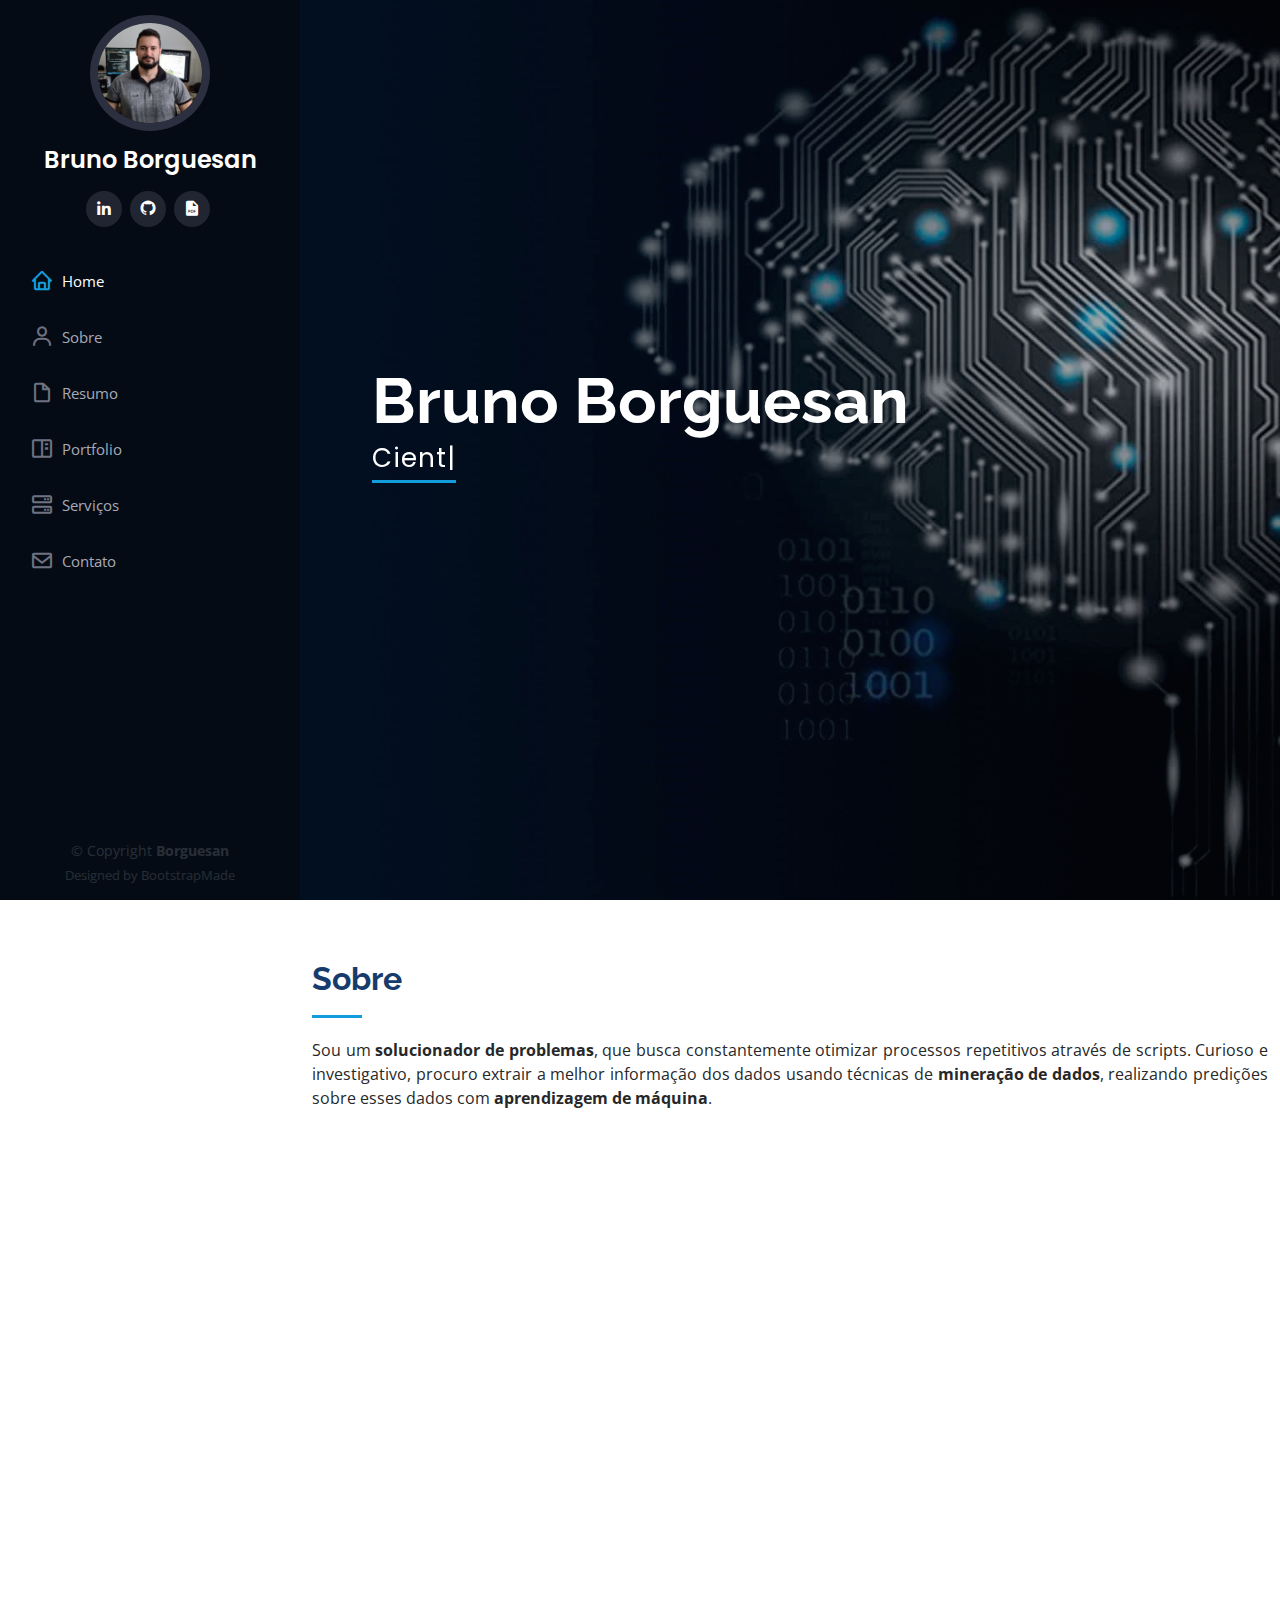
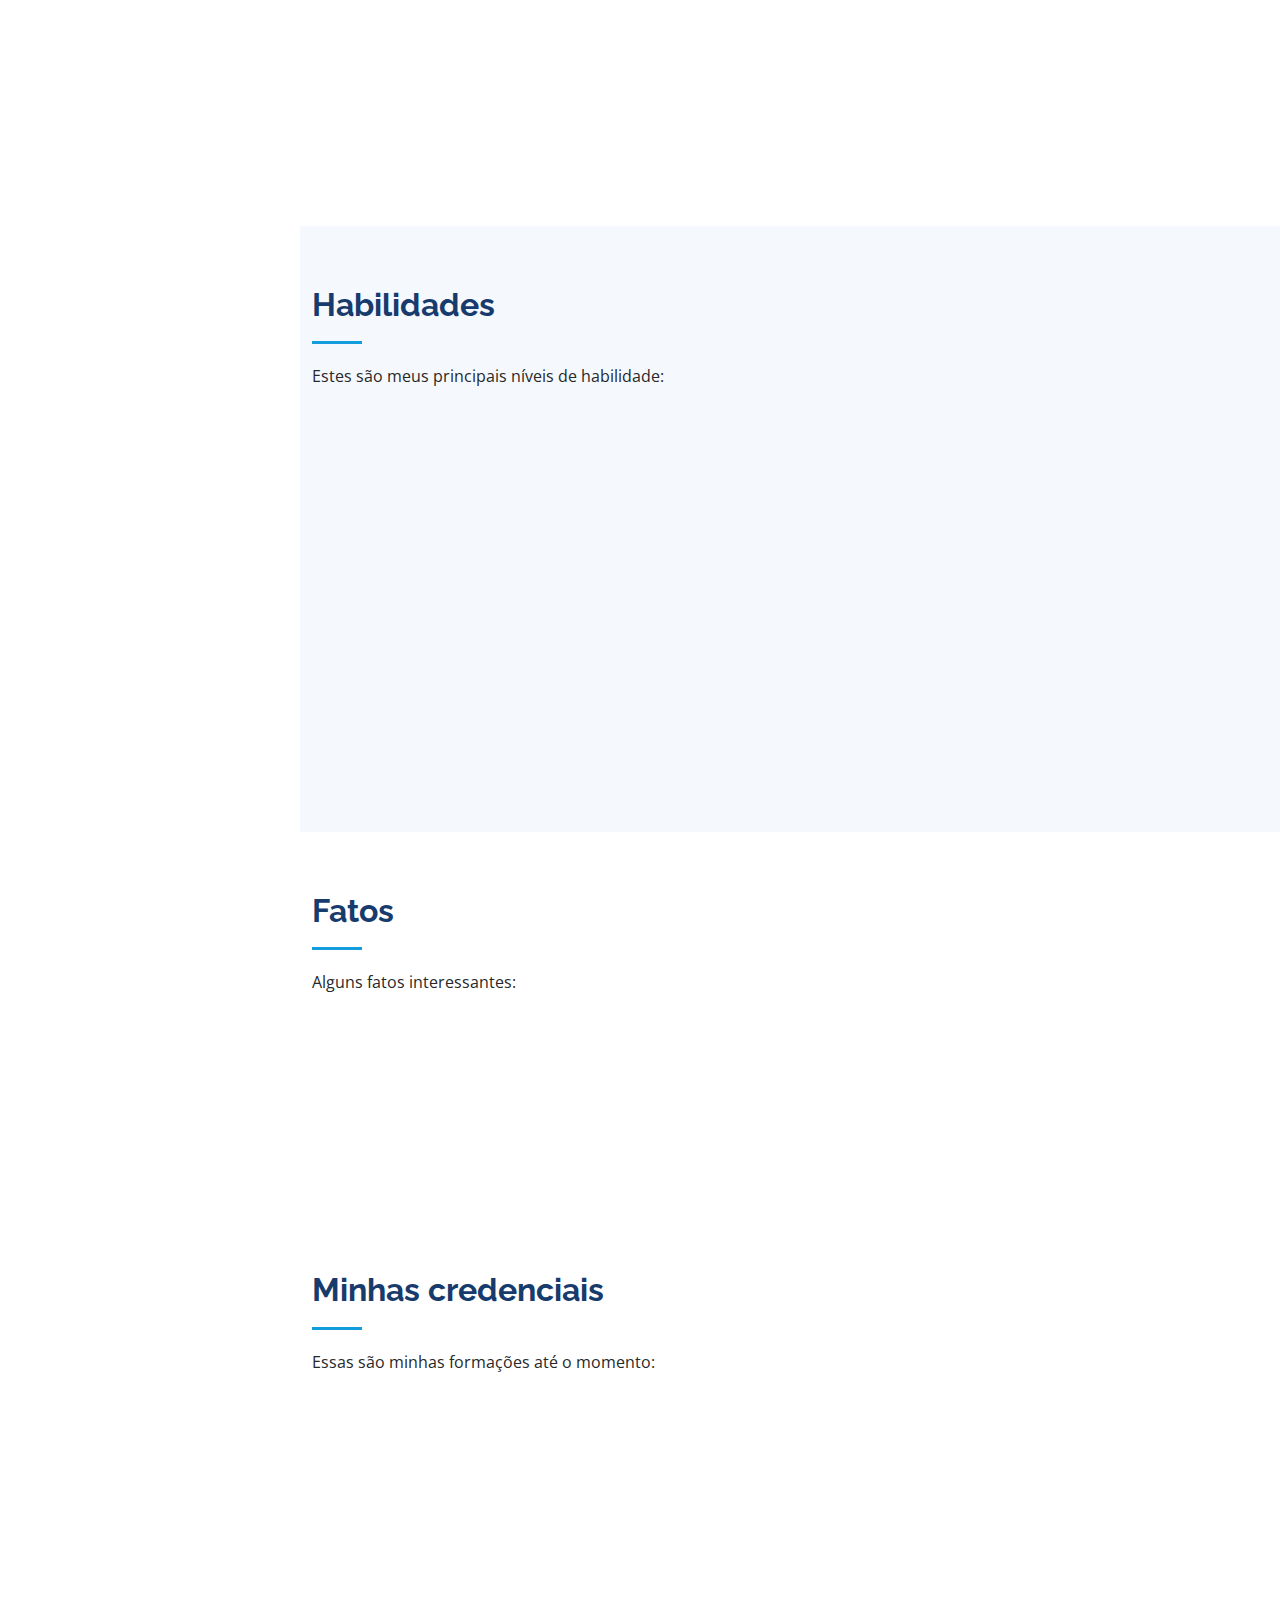
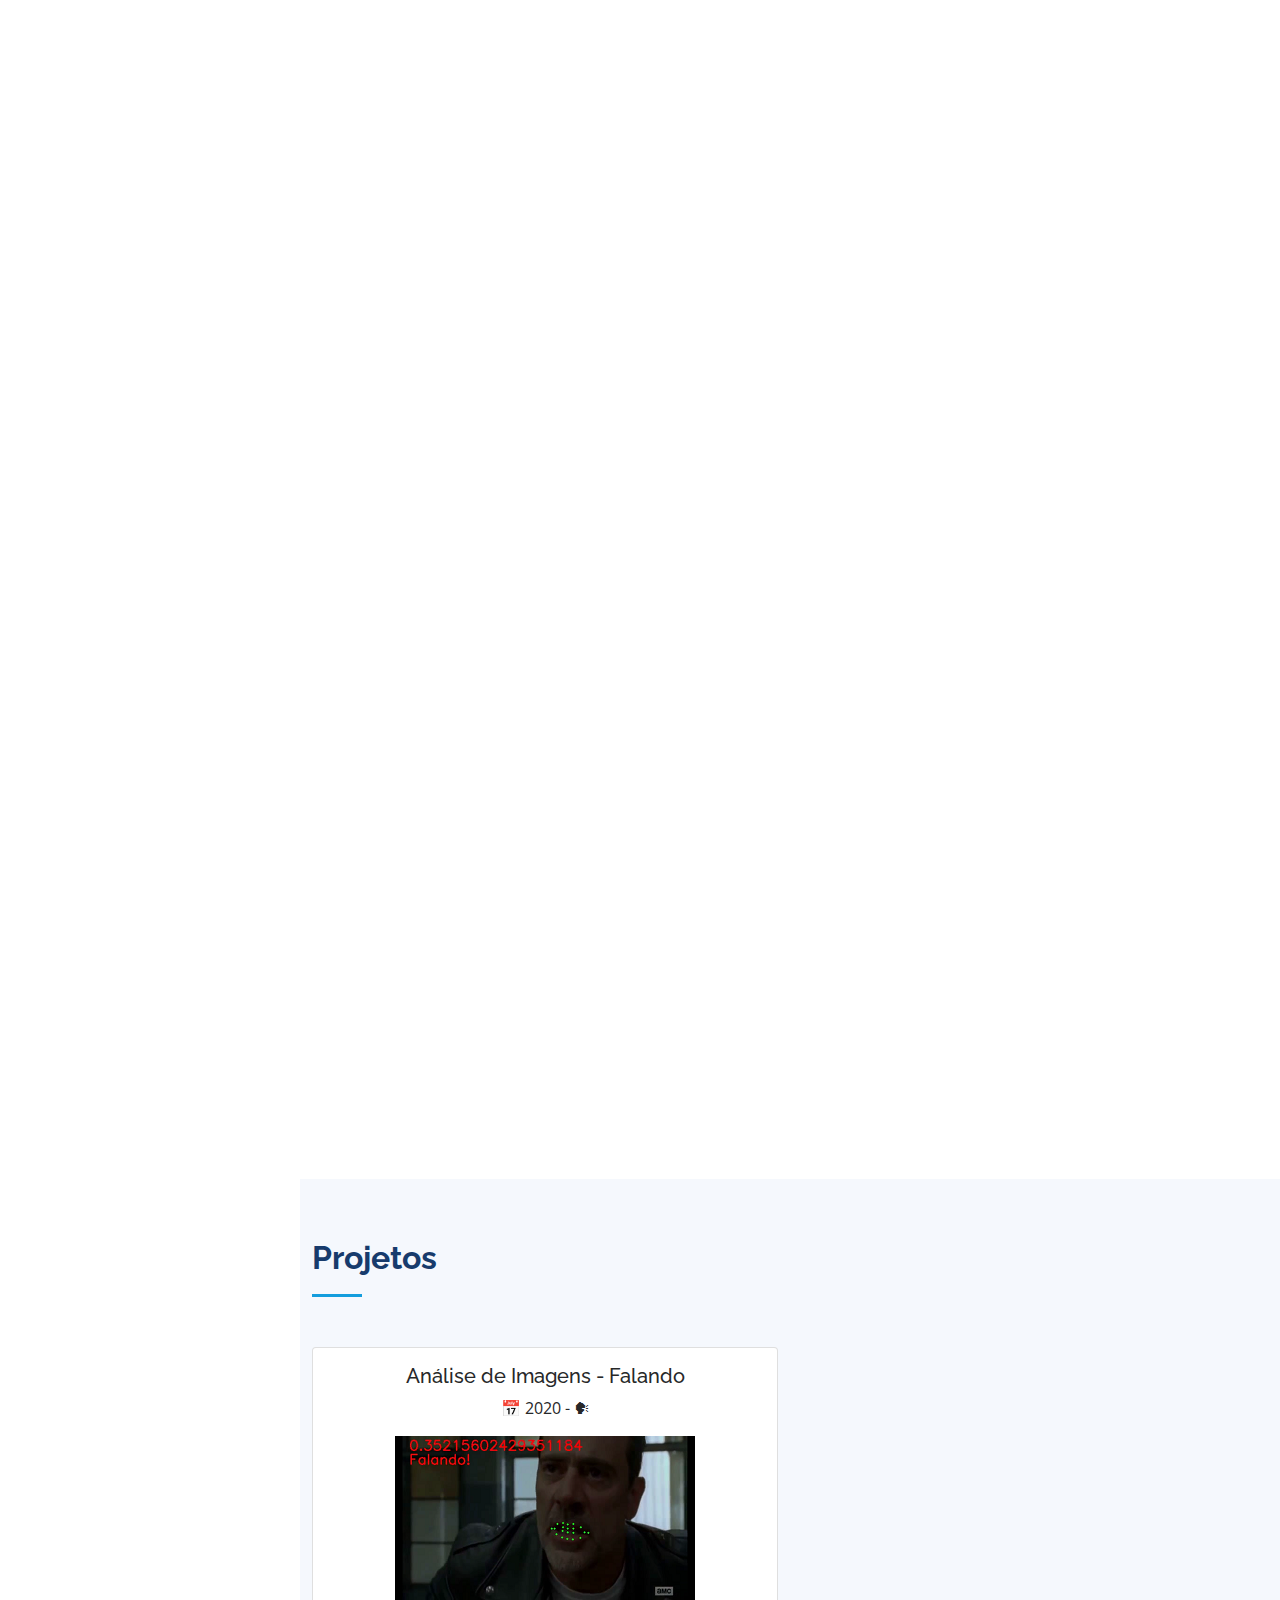
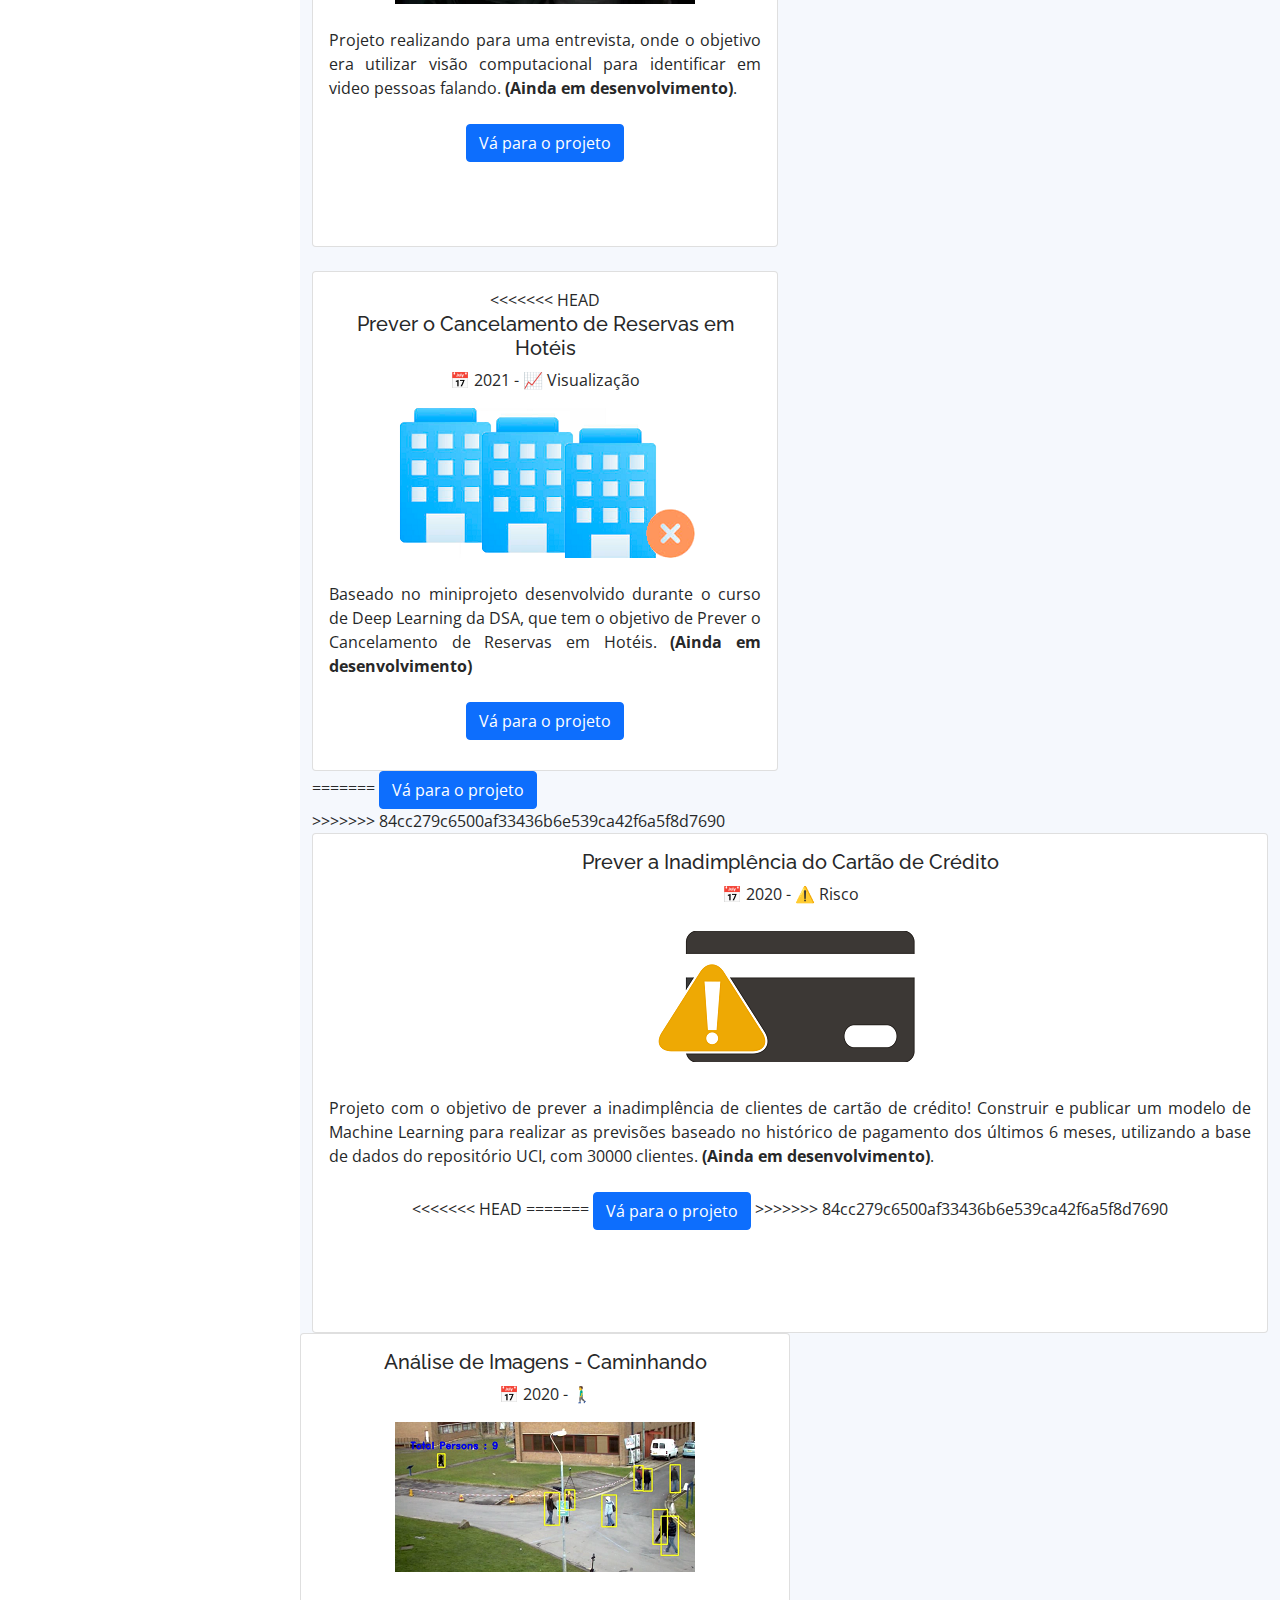
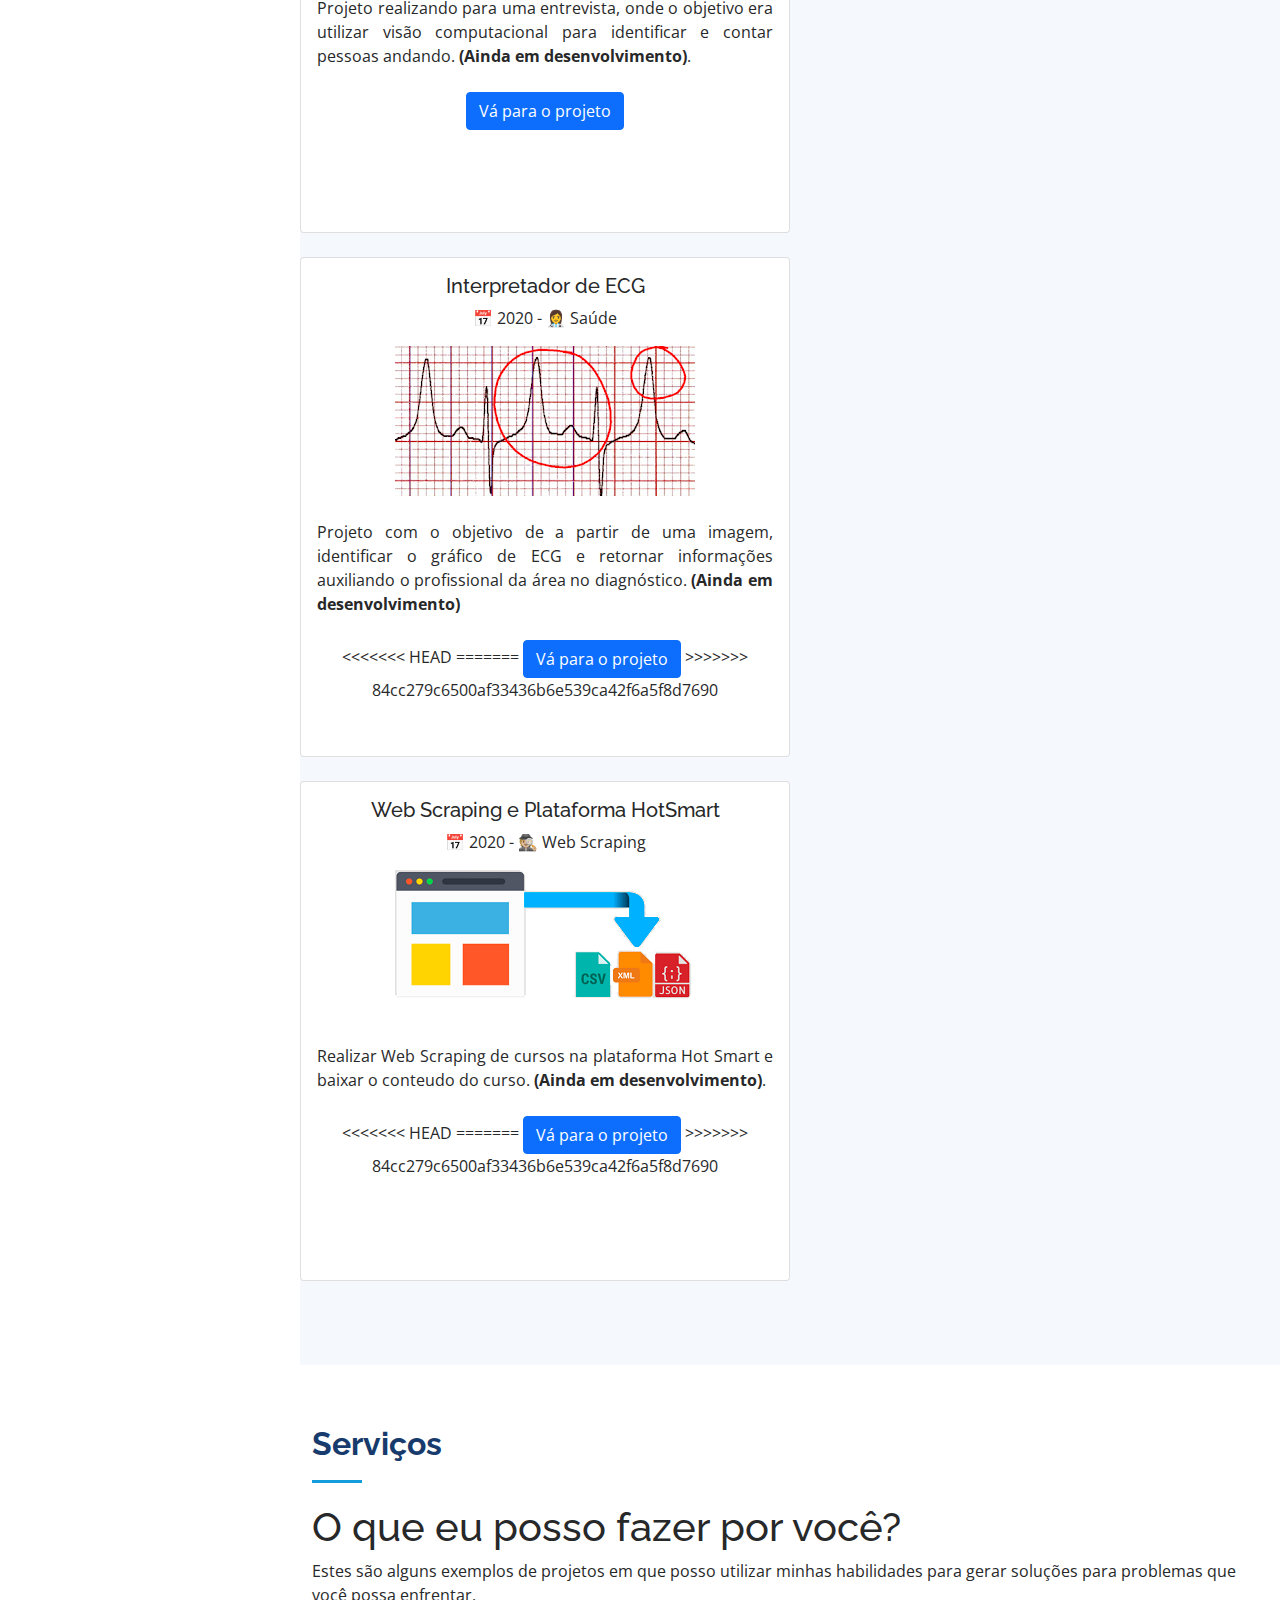
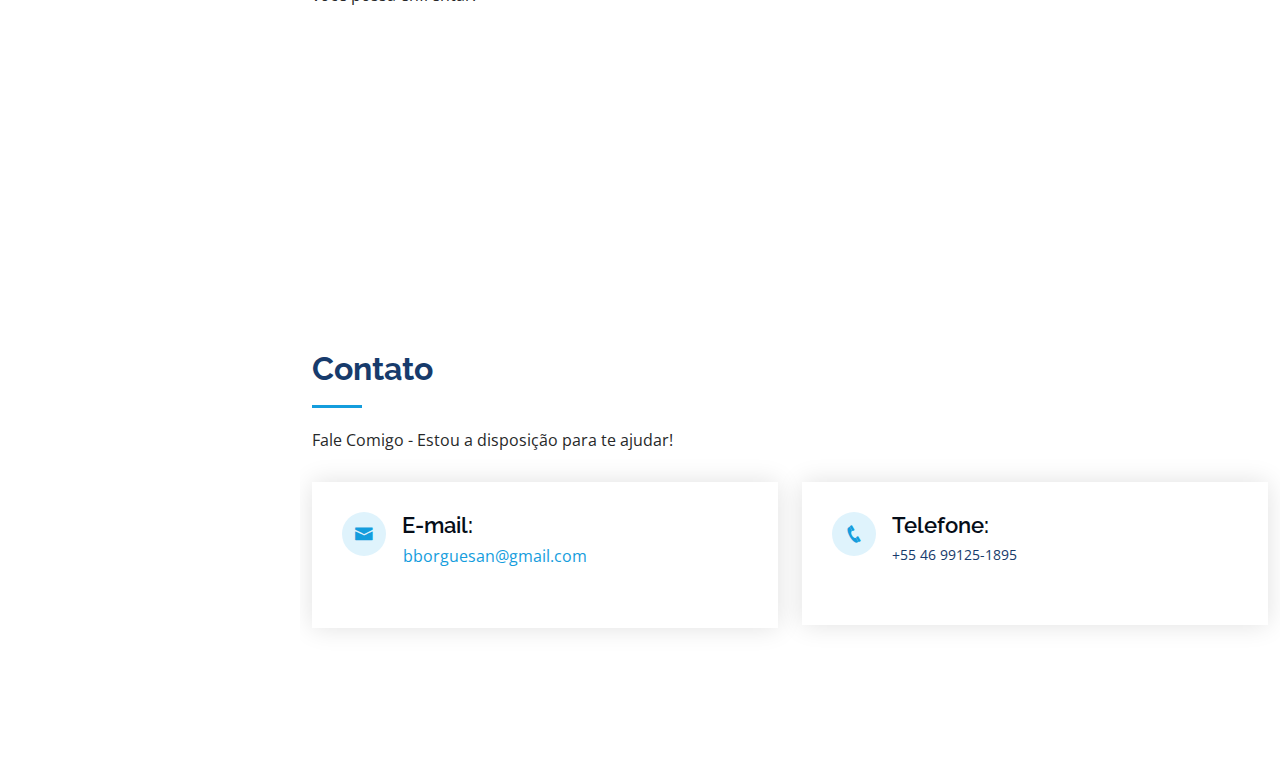
==== index.html @ 5017550c "changes on portfolio" ====
<!DOCTYPE html>
<html lang="en">

<head>
  <!-- Global site tag (gtag.js) - Google Analytics -->
  <script async src="https://www.googletagmanager.com/gtag/js?id=G-H4G0Q7HS84"></script>
  <script>
    window.dataLayer = window.dataLayer || [];
    function gtag(){dataLayer.push(arguments);}
    gtag('js', new Date());

    gtag('config', 'G-H4G0Q7HS84');
  </script>
  <meta charset="utf-8">
  <meta content="width=device-width, initial-scale=1.0" name="viewport">

  <title>Bruno Borguesan</title>
  <meta content="" name="description">
  <meta content="" name="keywords">

  <!-- Favicons -->
  <link href="assets/img/favicon.png" rel="icon">
  <link href="assets/img/apple-touch-icon.png" rel="apple-touch-icon">

  <!-- Google Fonts -->
  <link href="https://fonts.googleapis.com/css?family=Open+Sans:300,300i,400,400i,600,600i,700,700i|Raleway:300,300i,400,400i,500,500i,600,600i,700,700i|Poppins:300,300i,400,400i,500,500i,600,600i,700,700i" rel="stylesheet">

  <!-- Vendor CSS Files -->
  <link href="assets/vendor/bootstrap/css/bootstrap.min.css" rel="stylesheet">
  <link href="assets/vendor/icofont/icofont.min.css" rel="stylesheet">
  <link href="assets/vendor/boxicons/css/boxicons.min.css" rel="stylesheet">
  <link href="assets/vendor/venobox/venobox.css" rel="stylesheet">
  <link href="assets/vendor/owl.carousel/assets/owl.carousel.min.css" rel="stylesheet">
  <link href="assets/vendor/aos/aos.css" rel="stylesheet">

  <!-- Template Main CSS File -->
  <link href="assets/css/style.css" rel="stylesheet">

  <!-- =======================================================
  * Template Name: iPortfolio - v2.0.3
  * Template URL: https://bootstrapmade.com/iportfolio-bootstrap-portfolio-websites-template/
  * Author: BootstrapMade.com
  * License: https://bootstrapmade.com/license/
  ======================================================== -->
</head>

<body>

  <!-- ======= Mobile nav toggle button ======= -->
  <button type="button" class="mobile-nav-toggle d-xl-none"><i class="icofont-navigation-menu"></i></button>

  <!-- ======= Header ======= -->
  <header id="header">
    <div class="d-flex flex-column">

      <div class="profile">
        <img src="assets/img/profile-img2-se.jpg" alt="" class="img-fluid rounded-circle">
        <h1 class="text-light"><a href="index.html">Bruno Borguesan</a></h1>
        <div class="social-links mt-3 text-center">
          <!-- <a href="#" class="twitter"><i class="bx bxl-twitter"></i></a> -->
          <!-- <a href="#" class="facebook"><i class="bx bxl-facebook"></i></a> -->
          <!-- <a href="#" class="instagram"><i class="bx bxl-instagram"></i></a> -->
          <!-- <a href="#" class="google-plus"><i class="bx bxl-skype"></i></a> -->
          <a href="https://www.linkedin.com/in/bruno-borguesan/" class="linkedin"><i class="bx bxl-linkedin"></i></a>
          <a href="https://github.com/bborguesan" class="github"><i class="bx bxl-github"></i></a>
          <a href="files/cv.pdf" class="pdf"><i class="bx bxs-file-pdf"></i></a>
        </div>
      </div>

      <nav class="nav-menu">
        <ul>
          <li class="active"><a href="index.html"><i class="bx bx-home"></i> <span>Home</span></a></li>
          <li><a href="#about"><i class="bx bx-user"></i> <span>Sobre</span></a></li>
          <li><a href="#resume"><i class="bx bx-file-blank"></i> <span>Resumo</span></a></li>
          <li><a href="#portfolio"><i class="bx bx-book-content"></i> Portfolio</a></li>
          <li><a href="#services"><i class="bx bx-server"></i> Serviços</a></li>
          <li><a href="#contact"><i class="bx bx-envelope"></i> Contato</a></li>

        </ul>
      </nav><!-- .nav-menu -->
      <button type="button" class="mobile-nav-toggle d-xl-none"><i class="icofont-navigation-menu"></i></button>

    </div>
  </header><!-- End Header -->

  <!-- ======= Hero Section ======= -->
  <section id="hero" class="d-flex flex-column justify-content-center align-items-center">
    <div class="hero-container" data-aos="fade-in">
      <h1>Bruno Borguesan</h1>
      <p><span class="typed" data-typed-items="Cientista de Dados, Desenvolvedor, Freelancer"></span></p>
    </div>
  </section><!-- End Hero -->

  <main id="main">

    <!-- ======= About Section ======= -->
    <section id="about" class="about">
      <div class="container">

        <div class="section-title">
          <h2>Sobre</h2>
          <p class="justified">Sou um <strong>solucionador de problemas</strong>, que busca constantemente otimizar processos repetitivos através de scripts. Curioso e investigativo, procuro extrair a melhor informação dos dados usando técnicas de <strong>mineração de dados</strong>, realizando predições sobre esses dados com <strong>aprendizagem de máquina</strong>.</p>
        </div>

        <div class="row">
          <div class="col-lg-4" data-aos="fade-right">
            <img src="assets/img/profile-img2-se.jpg" class="img-fluid" alt="">
          </div>
          <div class="col-lg-8 pt-4 pt-lg-0 content" data-aos="fade-left">
            <h3>Cientista de Dados</h3>
            <!-- <p class="font-italic"> </p>-->
            <br>
            <div class="row">
              <div class="col-lg-6">
                <ul>
                  <li><i class="icofont-rounded-right"></i> <strong>Nascimento:</strong> 17 Maio 1990</li>
                  <li><i class="icofont-rounded-right"></i> <strong>Website:</strong> https://bborguesan.github.io/</li>
                  <li><i class="icofont-rounded-right"></i> <strong>Telefone:</strong> +55 46 99125-1985</li>
                  <li><i class="icofont-rounded-right"></i> <strong>Cidade:</strong> Francisco Beltrão, PR, Brasil</li>
                </ul>
              </div>
              <div class="col-lg-6">
                <ul>
                  <li><i class="icofont-rounded-right"></i> <strong>Idade:</strong> 30</li>
                  <li><i class="icofont-rounded-right"></i> <strong>Titulação acadêmica:</strong> Mestre</li>
                  <li><i class="icofont-rounded-right"></i> <strong>E-mail:</strong> bborguesan&#64;gmail.com</li>
                  <li><i class="icofont-rounded-right"></i> <strong>Freelance:</strong> Aceitando Serviços!</li>
                </ul>
              </div>
              <div class="col-sm"></div>
              <div class="col-sm">
                <ul>
                  <li><i class="icofont-rounded-right"></i> <strong>Aberto a oportunidades</strong></li></ul>     
              </div>
              <div class="col-sm">
                        
            </div>
            <p class="justified">
              Meu nome é Bruno Borguesan, possuo graduação em Ciência da Computação pela Universidade Estadual do Oeste do Paraná, onde meu trabalho de conclusão de curso foi relacionado ao aprimoramento e portabilidade de um sistema para modelagem de distribuição de espécies aplicando um Algoritmo Genético utilizando conhecimento das bases de distribuição de espécies desenvolvido em C++. Possuo Mestrado em Ciência da Computação pela Universidade Federal do Rio Grande do Sul, onde na minha dissertação foi desenvolvida uma nova abordagem que utiliza conhecimento extraído da base de dados experimentais para inicializar a população de um Algoritmo Genético utilizando abordagem de nichos para tratar o problema multimodal da predição da estrutura tridimensional de proteínas, trabalhando principalmente com a linguagem PYTHON. No ano de 2020, me dediquei para focar minha carreira 100% em Ciência de Dados e estou pronto para aplicar meu conhecimento em novos desafios.
            </p>
          </div>
        </div>

      </div>
    </section><!-- End About Section -->

    <!-- ======= Skills Section ======= -->
    <section id="skills" class="skills section-bg">
      <div class="container">

        <div class="section-title">
          <h2>Habilidades</h2>
          <p>Estes são meus principais níveis de habilidade:</p>
        </div>

        <div class="row skills-content">

          <div class="col-lg-6" data-aos="fade-up">

            <div class="progress">
              <span class="skill">Python<i class="val"></i></span>
              <div class="progress-bar-wrap">
                <div class="progress-bar" role="progressbar" aria-valuenow="95" aria-valuemin="0" aria-valuemax="100"></div>
              </div>
            </div>

            <div class="progress">
              <span class="skill">Mineração de Dados<i class="val"></i></span>
              <div class="progress-bar-wrap">
                <div class="progress-bar" role="progressbar" aria-valuenow="90" aria-valuemin="0" aria-valuemax="100"></div>
              </div>
            </div>

            <div class="progress">
              <span class="skill">Aprendizagem de Máquina<i class="val"></i></span>
              <div class="progress-bar-wrap">
                <div class="progress-bar" role="progressbar" aria-valuenow="75" aria-valuemin="0" aria-valuemax="100"></div>
              </div>
            </div>

            <div class="progress">
              <span class="skill">Visualização de Dados<i class="val"></i></span>
              <div class="progress-bar-wrap">
                <div class="progress-bar" role="progressbar" aria-valuenow="75" aria-valuemin="0" aria-valuemax="100"></div>
              </div>
            </div>      
          </div>

          <div class="col-lg-6" data-aos="fade-up" data-aos-delay="100">

            <div class="progress">
              <span class="skill">Deep Learning<i class="val"></i></span>
              <div class="progress-bar-wrap">
                <div class="progress-bar" role="progressbar" aria-valuenow="70" aria-valuemin="0" aria-valuemax="100"></div>
              </div>
            </div>

            <div class="progress">
              <span class="skill">Power BI <i class="val"></i></span>
              <div class="progress-bar-wrap">
                <div class="progress-bar" role="progressbar" aria-valuenow="70" aria-valuemin="0" aria-valuemax="100"></div>
              </div>
            </div>

            <div class="progress">
              <span class="skill">Computação em Nuvem<i class="val"></i></span>
              <div class="progress-bar-wrap">
                <div class="progress-bar" role="progressbar" aria-valuenow="60" aria-valuemin="0" aria-valuemax="100"></div>
              </div>
            </div>

            <div class="progress">
              <span class="skill">SQL<i class="val"></i></span>
              <div class="progress-bar-wrap">
                <div class="progress-bar" role="progressbar" aria-valuenow="50" aria-valuemin="0" aria-valuemax="100"></div>
              </div>
            </div>
          </div>

        </div>
        <div class="section-title" data-aos="fade-up">
          <p>Proficiência em Línguas:</p>
        </div>

        <div class="row skills-content">

          <div class="col-lg-6" data-aos="fade-up">

            <div class="progress">
              <span class="skill">Inglês<i class="val"></i></span>
              <div class="progress-bar-wrap">
                <div class="progress-bar" role="progressbar" aria-valuenow="90" aria-valuemin="0" aria-valuemax="100"></div>
              </div>
            </div>
          </div>
          <div class="col-lg-6" data-aos="fade-up">

            <div class="progress">
              <span class="skill">Espanhol<i class="val"></i></span>
              <div class="progress-bar-wrap">
                <div class="progress-bar" role="progressbar" aria-valuenow="50" aria-valuemin="0" aria-valuemax="100"></div>
              </div>
            </div>
          </div>
        </div>
      </div>
    </section><!-- End Skills Section -->

    <!-- ======= Facts Section ======= -->
    <section id="facts" class="facts">
      <div class="container">

        <div class="section-title">
          <h2>Fatos</h2>
          <p>Alguns fatos interessantes:</p>
        </div>

        <div class="row no-gutters">
          <div class="col-lg-3 col-md-6 d-md-flex align-items-md-stretch" data-aos="fade-up" >
            <div class="count-box">
              <i class="icofont-users-alt-5"></i>
              <span data-toggle="counter-up">7</span>
              <p><strong>Projetos Multidisciplinares</strong></p>
            </div>
          </div>

          <div class="col-lg-3 col-md-6 d-md-flex align-items-md-stretch" data-aos="fade-up" data-aos-delay="30" >
            <div class="count-box">
              <i class="icofont-document-folder"></i>
              <span data-toggle="counter-up">14</span>
              <p><strong>Artigos Desenvolvidos</strong></p>
            </div>
          </div>

          <div class="col-lg-3 col-md-6 d-md-flex align-items-md-stretch" data-aos="fade-up" data-aos-delay="50">
            <div class="count-box">
              <i class="icofont-simple-smile"></i>
              <span data-toggle="counter-up">10000</span>
              <p><strong>Fios Brancos</strong></p>
            </div>
          </div>

        </div>

      </div>
    </section><!-- End Facts Section -->

    <!-- ======= Resume Section ======= -->
    <section id="resume" class="resume">
      <div class="container">

        <div class="section-title">
          <h2>Minhas credenciais</h2>
          <p>Essas são minhas formações até o momento:</p>
        </div>

        <div class="row">
          <div class="col-sm" data-aos="fade-up">
            <h3 class="resume-title">Formação</h3> 
            <div class="resume-item">
              <h4>Doutorado em Ciência da Computação</h4>
              <h5>2017 - 2018</h5>
              <p><em>Programa de Pós-Graduação em Computação - UFRGS</em></p>
              <p>Doutorado interrompido.</p>
            </div>
            <div class="resume-item">
              <h4>Mestre em Ciência da Computação</h4>
              <h5>2014 - 2016</h5>
              <p><em>Programa de Pós-Graduação em Computação - UFRGS</em></p>
              <p class="justified">No período do Mestrado, escolhi as disciplinas Descoberta de Conhecimento em Base de Dados e Aprendizado de Máquina como as disciplinas base e a disciplina de Bioinformática como problemas alvo. Essas disciplinas me deram uma base muito boa para conseguir trabalhar com as grandes bases de dados para tratar e extrair conhecimento dessas bases a fim de aplicar esse conhecimento como entrada para algoritmos de predição. Na minha dissertação foi desenvolvido uma nova abordagem que utiliza conhecimento extraído da base de dados experimentais para inicializar a população de um Algoritmo Genético utilizando abordagem de nichos para tratar o problema multimodal da predição da estrutura tridimensional de proteínas. Durante o mestrado, ferramentas foram desenvolvidas para auxiliar a comunidade científica na área de Bioinformática. Também durante o mestrado vários trabalhos foram publicados tanto em congressos como em periódicos de relevância na área de Ciência da Computação e Bioinformática. Na parte do desenvolvimento foi utilizada a linguagem Python devido a simplicidade de sua sintaxe, o que permitia a fácil implementação de diferentes métodos bem como a integração com diferentes gerenciadores de bancos de dados e plataformas de computação em nuvem. Ao final do curso, fui aprovado nos programas de Doutorado da Universidade Federal do Rio Grande do Sul e da Universidade Estadual de Campinas.</p>
            </div>
            <div class="resume-item">
              <h4>Bacharel em Ciência da Computaçãon</h4>
              <h5>2008 - 2013</h5>
              <p><em>Universidade Estadual do Oeste do Paraná - UNIOESTE</em></p>
              <p class="justified">Meu trabalho de conclusão de curso foi relacionado ao aprimoramento e portabilidade de um sistema para modelagem de distribuição de espécies onde foi aplicado um Algoritmo Genético utilizando conhecimento das bases de distribuição de espécies desenvolvido em C++. Realizei o estágio obrigatorio em desenvolvimento JAVA ao final do curso.</p>
            </div>
          </div>
          <div class="col-sm" data-aos="fade-up" data-aos-delay="100">
            <h3 class="resume-title">Hiato</h3>
            <div class="resume-item">
              <h4>Representante Comercial</h4>
              <h5>2018 - 2020</h5>
              <p class="justified">Após interromper o doutorado, voltei à minha cidade natal para trabalhar como representante comercial de produtos não relacionados com computação. Foi um desafio que resolvi escolher para ter uma experiência fora da minha área de formação. Durante esse período, consegui evoluir bastante a parte de interação com o cliente, que é uma questão que quem é de computação normalmente sente bastante falta. Entretanto, mesmo tentando ficar fora da área, constantemente me via gerando relatórios sobre as vendas analisando o banco de dados das empresas e desenvolvendo aplicações que auxiliassem de alguma forma os representantes.</p>
            </div>
            <h3 class="resume-title">Cursos</h3>
            <div class="resume-item">
              <h4>Microsoft Power BI para Data Science</h4>
              <h5>2020</h5>
              <p><em>Data Science Academy - DSA</em></p>
              <p class="justified">Durante o período de 2020 fiz o curso de Microsoft Power BI para Data Science realizado pela Data Science Academy (DSA), usando na prática técnicas de Data Science para gerar modelos preditivos e extrair insights para a tomada de decisões, integrando o Power BI com o R e Python.</p>
            </div>
            <div class="resume-item">
              <h4>Bootcamp Arquiteto Cloud Computing</h4>
              <h5>2020</h5>
              <p><em>Instituto de Gestão e Tecnologia da Informação - IGTI</em></p>
              <p class="justified">Durante o período de 2020 participei do Bootcamp de Arquiteto Cloud Computing, realizado pelo Instituto de Gestão e Tecnologia da Informação (IGTI), onde basicamente tive uma atualização das plataformas da AWS e AZURE, apresentando os modelos de serviços e os recursos para projetar e implementar soluções de infraestrutura de redes, armazenamento, servidores, dados, backup, monitoração e aplicações em nuvem.</p>
            </div>
            <div class="resume-item">
              <h4>Deep Learning</h4>
              <h5>2020 - presente</h5>
              <p><em>Data Science Academy - DSA</em></p>
              <p class="justified">Curso em andamento, focado nas principais abordagen de Deep Learning aplicados na prática.</p>
            </div>
          </div>
        </div>

      </div>
    </section><!-- End Resume Section -->

    <section id="portfolio" class="portfolio section-bg">
      <div class="container">

        <div class="section-title">
          <h2>Projetos</h2>
        </div>

        <div id="linha-horizontal"></div>
        <div class="row">
          <div class="col-sm-6">
            <div class="card text-center" style="height: 500px;">
              <div class="card-body">
                <h5 class="card-title">Análise de Imagens - Falando</h5>
                <p class="data-public">📅 2020 - 🗣</p>
                <img src="assets/img/portfolio/BocaAberta.png" alt="Risco de Credito" class="img-project mb-2">
                <p class="card-text mb-4 mt-3" style="text-align: justify;">Projeto realizando para uma entrevista, onde o objetivo era utilizar visão computacional para identificar em video pessoas falando. <strong>(Ainda em desenvolvimento)</strong>.</p>
                <a href="Talking.html" class="btn btn-primary" target="_blank">Vá para o projeto</a>
              </div>
            </div>
            <br>
            <div class="card text-center" style="height: 500px;">
              <div class="card-body">
<<<<<<< HEAD
                <h5 class="card-title">Prever o Cancelamento de Reservas em Hotéis</h5>
                <p class="data-public">📅 2021 - 📈 Visualização</p>
                <img src="assets/img/portfolio/Hotel.png" alt="WordCloud" class="img-project mb-2">
                <p class="card-text mb-4 mt-3" style="text-align: justify;">Baseado no miniprojeto desenvolvido durante o curso de Deep Learning da DSA, que tem o objetivo de Prever o Cancelamento de Reservas em Hotéis. <strong>(Ainda em desenvolvimento)</strong></p>
                <a href="HotelCancelation.html" class="btn btn-primary" target="_blank">Vá para o projeto</a>
              </div>
            </div>
            <!-- <div class="card text-center" style="height: 500px;">
              <div class="card-body">
=======
>>>>>>> 84cc279c6500af33436b6e539ca42f6a5f8d7690
                <h5 class="card-title">Análise da Série FRIENDS</h5>
                <p class="data-public">📅 2020 - 📈 Visualização</p>
                <img src="assets/img/portfolio/Friends.png" alt="WordCloud" class="img-project mb-2">
                <p class="card-text mb-4 mt-3" style="text-align: justify;">Projeto com o objetivo de aplicar a raspagem de dados sobre o script com as falas da série de TV F.R.I.E.N.D.S. e gerar dashboard interativo com analise sobre a série. <strong>(Ainda em desenvolvimento)</strong></p>
<<<<<<< HEAD
                <!-- <a href="#" class="btn btn-primary" target="_blank">Vá para o projeto</a> 
              </div>
            </div> -->
=======
                <a href="#" class="btn btn-primary" target="_blank">Vá para o projeto</a>
              </div>
            </div>
>>>>>>> 84cc279c6500af33436b6e539ca42f6a5f8d7690
            <br>
            <div class="card text-center" style="height: 500px;">
              <div class="card-body">
                <h5 class="card-title">Prever a Inadimplência do Cartão de Crédito</h5>
                <p class="data-public">📅 2020 - ⚠️ Risco</p>
                <img src="assets/img/portfolio/cc_risk.png" alt="Risco de Credito" class="img-project mb-2">
                <p class="card-text mb-4 mt-3" style="text-align: justify;">Projeto com o objetivo de prever a inadimplência de clientes de cartão de crédito! Construir e publicar um modelo de Machine Learning para realizar as previsões baseado no histórico de pagamento dos últimos 6 meses, utilizando a base de dados do repositório UCI, com 30000 clientes. <strong>(Ainda em desenvolvimento)</strong>.</p>
<<<<<<< HEAD
                <!-- <a href="#" class="btn btn-primary" target="_blank">Vá para o projeto</a> -->
=======
                <a href="#" class="btn btn-primary" target="_blank">Vá para o projeto</a>
>>>>>>> 84cc279c6500af33436b6e539ca42f6a5f8d7690
              </div>
            </div>
          </div>
          <div class="col-sm-6">
            <div class="card text-center" style="height: 500px;">
              <div class="card-body">
                <h5 class="card-title">Análise de Imagens - Caminhando</h5>
                <p class="data-public">📅 2020 - 🚶‍♂️</p>
                <img src="assets/img/portfolio/PessoasAndando.png" alt="Risco de Credito" class="img-project mb-2">
                <p class="card-text mb-4 mt-3" style="text-align: justify;">Projeto realizando para uma entrevista, onde o objetivo era utilizar visão computacional para identificar e contar pessoas andando. <strong>(Ainda em desenvolvimento)</strong>.</p>
                <a href="Walking.html" class="btn btn-primary" target="_blank">Vá para o projeto</a>
              </div>
            </div>
            <br>
            <div class="card text-center" style="height: 500px;">
              <div class="card-body">
                <h5 class="card-title">Interpretador de ECG</h5>
                <p class="data-public">📅 2020 - 👩‍⚕ Saúde</p>
                <img src="assets/img/portfolio/ecg.png" alt="ECG" class="img-project mb-2">
                <p class="card-text mb-4 mt-3" style="text-align: justify;">Projeto com o objetivo de a partir de uma imagem, identificar o gráfico de ECG e retornar informações auxiliando o profissional da área no diagnóstico. <strong>(Ainda em desenvolvimento)</strong></p>
<<<<<<< HEAD
                <!-- <a href="#" class="btn btn-primary" target="_blank">Vá para o projeto</a> -->
=======
                <a href="#" class="btn btn-primary" target="_blank">Vá para o projeto</a>
>>>>>>> 84cc279c6500af33436b6e539ca42f6a5f8d7690
              </div>
            </div>
            <br>
            <div class="card text-center" style="height: 500px;">
              <div class="card-body">
                <h5 class="card-title">Web Scraping e Plataforma HotSmart</h5>
                <p class="data-public">📅 2020 - 🕵🏼‍ Web Scraping</p>
                <img src="assets/img/portfolio/webScraping.png" alt="Risco de Credito" class="img-project mb-2">
                <p class="card-text mb-4 mt-3" style="text-align: justify;">Realizar Web Scraping de cursos na plataforma Hot Smart e baixar o conteudo do curso. <strong>(Ainda em desenvolvimento)</strong>.</p>
<<<<<<< HEAD
                <!-- <a href="#" class="btn btn-primary" target="_blank">Vá para o projeto</a> -->
=======
                <a href="#" class="btn btn-primary" target="_blank">Vá para o projeto</a>
>>>>>>> 84cc279c6500af33436b6e539ca42f6a5f8d7690
              </div>
            </div>
          </div>
        </div>
      <br>
  </div></div></section>

    <!-- ======= Services Section ======= -->
    <section id="services" class="services">
      <div class="container">

        <div class="section-title">
          <h2>Serviços</h2>
          <h1>O que eu posso fazer por você?</h1>
          <p>Estes são alguns exemplos de projetos em que posso utilizar minhas habilidades para gerar soluções para problemas que você possa enfrentar. </p>
        </div>

        <div class="row">
          <div class="col-lg-4 col-md-6 icon-box" data-aos="fade-up">
            <div class="icon"><i class="icofont-computer"></i></div>
            <h4 class="title"><a href="">Análise Preditiva</a></h4>
            <p class="justified">Criar modelos preditivos que analisem fatos históricos e atuais para fazer previsões sobre eventos futuros ou desconhecidos de seu interesse.</p>
          </div>
          <div class="col-lg-4 col-md-6 icon-box" data-aos="fade-up" data-aos-delay="100">
            <div class="icon"><i class="icofont-chart-bar-graph"></i></div>
            <h4 class="title"><a href="">Visualização de Dados e Dash Boards</a></h4>
            <p class="justified">Criar gráficos interativos com excelentes designs para organizar seus dados e proporcionar a visualização permitindo <i>insights</i> sobre o problema.</p>
          </div>
          <div class="col-lg-4 col-md-6 icon-box" data-aos="fade-up" data-aos-delay="200">
            <div class="icon"><i class="icofont-earth"></i></div>
            <h4 class="title"><a href="">Consultoria</a></h4>
            <p class="justified">Fornecer apoio especializado para a definição e resolução de problemas minimizando as chances de falha no desenvolvimento de sua solução.</p>
          <!-- </div>
          <div class="col-lg-4 col-md-6 icon-box" data-aos="fade-up" data-aos-delay="300">
            <div class="icon"><i class="icofont-image"></i></div>
            <h4 class="title"><a href="">Magni Dolores</a></h4>
            <p class="description">Excepteur sint occaecat cupidatat non proident, sunt in culpa qui officia deserunt mollit anim id est laborum</p>
          </div>
          <div class="col-lg-4 col-md-6 icon-box" data-aos="fade-up" data-aos-delay="400">
            <div class="icon"><i class="icofont-settings"></i></div>
            <h4 class="title"><a href="">Nemo Enim</a></h4>
            <p class="description">At vero eos et accusamus et iusto odio dignissimos ducimus qui blanditiis praesentium voluptatum deleniti atque</p>
          </div>
          <div class="col-lg-4 col-md-6 icon-box" data-aos="fade-up" data-aos-delay="500">
            <div class="icon"><i class="icofont-tasks-alt"></i></div>
            <h4 class="title"><a href="">Eiusmod Tempor</a></h4>
            <p class="description">Et harum quidem rerum facilis est et expedita distinctio. Nam libero tempore, cum soluta nobis est eligendi</p>
          </div> -->
        </div>

      </div>
    </section><!-- End Services Section -->

    <!-- ======= Contact Section ======= -->
    <section id="contact" class="contact">
      <div class="container">
        <div class="section-title">
          <h2>Contato</h2>
          <p>Fale Comigo - Estou a disposição para te ajudar! </p>
        </div>
        <div class="row">
          <div class="col-sm">
              <div class="info">
                <i class="icofont-envelope"></i>
                <h4>E-mail:</h4>
                <a href="mailto:bborguesan&#64;gmail.com" style='padding: 0 0 0 17px;'>  bborguesan&#64;gmail.com</a><p></p>
              </div>
          </div>
          <div class="col-sm">                  
                <div class="info">
                  <i class="icofont-phone"></i>
                  <h4>Telefone:</h4>
                  <p>+55 46 99125-1895</p>
                </div>
              </div>
          </div>
        </div>
      </div>
    </section><!-- End Contact Section -->

  </main><!-- End #main -->

  <!-- ======= Footer ======= -->
  <footer id="footer">
    <div class="container" style="opacity: 0.15;">
      <div class="copyright">
        &copy; Copyright <strong><span>Borguesan</span></strong>
      </div>
      <div class="credits">
        <!-- All the links in the footer should remain intact. -->
        <!-- You can delete the links only if you purchased the pro version. -->
        <!-- Licensing information: https://bootstrapmade.com/license/ -->
        <!-- Purchase the pro version with working PHP/AJAX contact form: https://bootstrapmade.com/iportfolio-bootstrap-portfolio-websites-template/ -->
        Designed by BootstrapMade
      </div>
    </div>
  </footer><!-- End  Footer -->

  <a href="#" class="back-to-top"><i class="icofont-simple-up"></i></a>

  <!-- Vendor JS Files -->
  <script src="assets/vendor/jquery/jquery.min.js"></script>
  <script src="assets/vendor/bootstrap/js/bootstrap.bundle.min.js"></script>
  <script src="assets/vendor/jquery.easing/jquery.easing.min.js"></script>
  <script src="assets/vendor/php-email-form/validate.js"></script>
  <script src="assets/vendor/waypoints/jquery.waypoints.min.js"></script>
  <script src="assets/vendor/counterup/counterup.min.js"></script>
  <script src="assets/vendor/isotope-layout/isotope.pkgd.min.js"></script>
  <script src="assets/vendor/venobox/venobox.min.js"></script>
  <script src="assets/vendor/owl.carousel/owl.carousel.min.js"></script>
  <script src="assets/vendor/typed.js/typed.min.js"></script>
  <script src="assets/vendor/aos/aos.js"></script>

  <!-- Template Main JS File -->
  <script src="assets/js/main.js"></script>

</body>

</html>
---- assets/vendor/venobox/venobox.css ----
/* ------ venobox.css --------*/
.vbox-overlay *, .vbox-overlay *:before, .vbox-overlay *:after{
    -webkit-backface-visibility: hidden;
    -webkit-box-sizing:border-box;
    -moz-box-sizing:border-box;
    box-sizing:border-box;
}
.vbox-overlay * { 
    -webkit-backface-visibility: visible;
    backface-visibility: visible;
}
.vbox-overlay{
    display: -webkit-flex;
    display: flex;
    -webkit-flex-direction: column;
    flex-direction: column;
    -webkit-justify-content: center;
    justify-content: center;
    -webkit-align-items: center;
    align-items: center;
    position: fixed;
    left: 0;
    top: 0;
    bottom: 0;
    right: 0;
    z-index: 999999;
}

/* ----- navigation ----- */
.vbox-title{
    width: 100%;
    height: 40px;
    float: left;
    text-align: center;
    line-height: 28px;
    font-size: 12px;
    padding: 6px 50px;
    overflow: hidden;
    position: fixed;
    display: none;
    left: 0;
    z-index: 89;
}
.vbox-close{
    cursor: pointer;
    position: fixed;
    top: -1px;
    right: 0;
    width: 50px;
    height: 40px;
    padding: 6px;
    display: block;
    background-position:10px center;
    overflow: hidden;
    font-size: 24px;
    line-height: 1;
    text-align: center;
    z-index: 99;
}
.vbox-left{
    cursor: pointer;
    position: fixed;
    left: 0;
    height: 40px;
    overflow: hidden;
    line-height: 28px;
    font-size: 12px;
    z-index: 99;
    display: flex;
    align-items:center;
}
.vbox-num{
    display: inline-block;
    margin: 6px 0 6px 15px;
}
/* ----- Social share ----- */
.vbox-share{
    line-height: 28px;
    font-size: 12px;
    overflow: hidden;
    position: fixed;
    left: 0;
    z-index: 98;
    display: flex;
    align-items:center;
    justify-content: center;
    width: 100%;
    text-align: center;
}
.vbox-share svg{
    max-height: 28px;
    width: 28px;
    z-index: 10;
    margin-left: 12px;
    margin-top: 6px;
    margin-bottom: 6px;
    vertical-align: middle;
}


/* ----- navigation ARROWS ----- */
.vbox-next, .vbox-prev{
    position: fixed;
    top: 50%;
    margin-top: -15px;
    overflow: hidden;
    cursor: pointer;
    display: block;
    width: 45px;
    height: 45px;
    z-index: 99;
}
.vbox-next span, .vbox-prev span{
    position: relative;
    width: 20px;
    height: 20px;
    border: 2px solid transparent;
    border-top-color: #B6B6B6;
    border-right-color: #B6B6B6;
    text-indent: -100px;
    position: absolute;
    top: 8px;
    display: block;
}
.vbox-prev{
    left: 15px;
}
.vbox-next{
    right: 15px;
}
.vbox-prev span{
    left: 10px;
    -ms-transform: rotate(-135deg);
    -webkit-transform: rotate(-135deg);
    transform: rotate(-135deg);
}
.vbox-next span{
    -ms-transform: rotate(45deg);
    -webkit-transform: rotate(45deg);
    transform: rotate(45deg);
    right: 10px;
}
/* ------- inline window ------ */
.vbox-inline{
    width: 420px;
    height: 315px;
    height: 70vh;
    padding: 10px;
    background: #fff;
    margin: 0 auto;
    overflow: auto;
    text-align: left;
}
/* ------- Video & iFrames window ------ */
.venoframe{
    max-width: 100%;
    width: 100%;
    border: none;
    width: 100%;
    height: 260px;
    height: 70vh;
}
.venoframe.vbvid{
    height: 260px;
}
@media (min-width: 768px) {
    .venoframe, .vbox-inline{
        width: 90%;
        height: 360px;
        height: 70vh;
    }
    .venoframe.vbvid{
        width: 640px;
        height: 360px;
    }
}
@media (min-width: 992px) {
    .venoframe, .vbox-inline{
        max-width: 1200px;
        width: 80%;
        height: 540px;
        height: 70vh;
    }
    .venoframe.vbvid{
        width: 960px;
        height: 540px;
    }
}
/* 
Please do NOT edit this part! 
or at least read this note: http://i.imgur.com/7C0ws9e.gif
*/
.vbox-open{
    overflow: hidden;
}
.vbox-container{
    position: absolute;
    left: 0;
    right: 0;
    top: 0;
    bottom: 0;
    overflow-x: hidden;
    overflow-y: scroll;
    overflow-scrolling: touch;
    -webkit-overflow-scrolling: touch;
    z-index: 20;
    max-height: 100%;

}

.vbox-content{
    text-align: center;
    float: left;
    width: 100%;
    position: relative;
    overflow: hidden;
    padding: 20px 4%;
}
.vbox-container img{
    max-width: 100%;
    height: auto;
}
.vbox-figlio{
    box-shadow: 0 0 12px rgba(0,0,0,0.19), 0 6px 6px rgba(0,0,0,0.23);
    max-width: 100%;
    text-align: initial;
}
img.vbox-figlio{
    -webkit-user-select: none;
-khtml-user-select: none;
-moz-user-select: none;
-o-user-select: none;
user-select: none;
}
.vbox-content.swipe-left{
    margin-left: -200px !important;
}
.vbox-content.swipe-right{
    margin-left: 200px !important;
}
.vbox-animated{
    webkit-transition: margin 300ms ease-out;
    transition: margin 300ms ease-out;
}

/* ---------- preloader ----------
 * SPINKIT 
 * http://tobiasahlin.com/spinkit/
-------------------------------- */
.sk-double-bounce,.sk-rotating-plane{width:40px;height:40px;margin:40px auto}.sk-rotating-plane{background-color:#333;-webkit-animation:sk-rotatePlane 1.2s infinite ease-in-out;animation:sk-rotatePlane 1.2s infinite ease-in-out}@-webkit-keyframes sk-rotatePlane{0%{-webkit-transform:perspective(120px) rotateX(0) rotateY(0);transform:perspective(120px) rotateX(0) rotateY(0)}50%{-webkit-transform:perspective(120px) rotateX(-180.1deg) rotateY(0);transform:perspective(120px) rotateX(-180.1deg) rotateY(0)}100%{-webkit-transform:perspective(120px) rotateX(-180deg) rotateY(-179.9deg);transform:perspective(120px) rotateX(-180deg) rotateY(-179.9deg)}}@keyframes sk-rotatePlane{0%{-webkit-transform:perspective(120px) rotateX(0) rotateY(0);transform:perspective(120px) rotateX(0) rotateY(0)}50%{-webkit-transform:perspective(120px) rotateX(-180.1deg) rotateY(0);transform:perspective(120px) rotateX(-180.1deg) rotateY(0)}100%{-webkit-transform:perspective(120px) rotateX(-180deg) rotateY(-179.9deg);transform:perspective(120px) rotateX(-180deg) rotateY(-179.9deg)}}.sk-double-bounce{position:relative}.sk-double-bounce .sk-child{width:100%;height:100%;border-radius:50%;background-color:#333;opacity:.6;position:absolute;top:0;left:0;-webkit-animation:sk-doubleBounce 2s infinite ease-in-out;animation:sk-doubleBounce 2s infinite ease-in-out}.sk-chasing-dots .sk-child,.sk-spinner-pulse,.sk-three-bounce .sk-child{background-color:#333;border-radius:100%}.sk-double-bounce .sk-double-bounce2{-webkit-animation-delay:-1s;animation-delay:-1s}@-webkit-keyframes sk-doubleBounce{0%,100%{-webkit-transform:scale(0);transform:scale(0)}50%{-webkit-transform:scale(1);transform:scale(1)}}@keyframes sk-doubleBounce{0%,100%{-webkit-transform:scale(0);transform:scale(0)}50%{-webkit-transform:scale(1);transform:scale(1)}}.sk-wave{margin:40px auto;width:50px;height:40px;text-align:center;font-size:10px}.sk-wave .sk-rect{background-color:#333;height:100%;width:6px;display:inline-block;-webkit-animation:sk-waveStretchDelay 1.2s infinite ease-in-out;animation:sk-waveStretchDelay 1.2s infinite ease-in-out}.sk-wave .sk-rect1{-webkit-animation-delay:-1.2s;animation-delay:-1.2s}.sk-wave .sk-rect2{-webkit-animation-delay:-1.1s;animation-delay:-1.1s}.sk-wave .sk-rect3{-webkit-animation-delay:-1s;animation-delay:-1s}.sk-wave .sk-rect4{-webkit-animation-delay:-.9s;animation-delay:-.9s}.sk-wave .sk-rect5{-webkit-animation-delay:-.8s;animation-delay:-.8s}@-webkit-keyframes sk-waveStretchDelay{0%,100%,40%{-webkit-transform:scaleY(.4);transform:scaleY(.4)}20%{-webkit-transform:scaleY(1);transform:scaleY(1)}}@keyframes sk-waveStretchDelay{0%,100%,40%{-webkit-transform:scaleY(.4);transform:scaleY(.4)}20%{-webkit-transform:scaleY(1);transform:scaleY(1)}}.sk-wandering-cubes{margin:40px auto;width:40px;height:40px;position:relative}.sk-wandering-cubes .sk-cube{background-color:#333;width:10px;height:10px;position:absolute;top:0;left:0;-webkit-animation:sk-wanderingCube 1.8s ease-in-out -1.8s infinite both;animation:sk-wanderingCube 1.8s ease-in-out -1.8s infinite both}.sk-chasing-dots,.sk-spinner-pulse{width:40px;height:40px;margin:40px auto}.sk-wandering-cubes .sk-cube2{-webkit-animation-delay:-.9s;animation-delay:-.9s}@-webkit-keyframes sk-wanderingCube{0%{-webkit-transform:rotate(0);transform:rotate(0)}25%{-webkit-transform:translateX(30px) rotate(-90deg) scale(.5);transform:translateX(30px) rotate(-90deg) scale(.5)}50%{-webkit-transform:translateX(30px) translateY(30px) rotate(-179deg);transform:translateX(30px) translateY(30px) rotate(-179deg)}50.1%{-webkit-transform:translateX(30px) translateY(30px) rotate(-180deg);transform:translateX(30px) translateY(30px) rotate(-180deg)}75%{-webkit-transform:translateX(0) translateY(30px) rotate(-270deg) scale(.5);transform:translateX(0) translateY(30px) rotate(-270deg) scale(.5)}100%{-webkit-transform:rotate(-360deg);transform:rotate(-360deg)}}@keyframes sk-wanderingCube{0%{-webkit-transform:rotate(0);transform:rotate(0)}25%{-webkit-transform:translateX(30px) rotate(-90deg) scale(.5);transform:translateX(30px) rotate(-90deg) scale(.5)}50%{-webkit-transform:translateX(30px) translateY(30px) rotate(-179deg);transform:translateX(30px) translateY(30px) rotate(-179deg)}50.1%{-webkit-transform:translateX(30px) translateY(30px) rotate(-180deg);transform:translateX(30px) translateY(30px) rotate(-180deg)}75%{-webkit-transform:translateX(0) translateY(30px) rotate(-270deg) scale(.5);transform:translateX(0) translateY(30px) rotate(-270deg) scale(.5)}100%{-webkit-transform:rotate(-360deg);transform:rotate(-360deg)}}.sk-spinner-pulse{-webkit-animation:sk-pulseScaleOut 1s infinite ease-in-out;animation:sk-pulseScaleOut 1s infinite ease-in-out}@-webkit-keyframes sk-pulseScaleOut{0%{-webkit-transform:scale(0);transform:scale(0)}100%{-webkit-transform:scale(1);transform:scale(1);opacity:0}}@keyframes sk-pulseScaleOut{0%{-webkit-transform:scale(0);transform:scale(0)}100%{-webkit-transform:scale(1);transform:scale(1);opacity:0}}.sk-chasing-dots{position:relative;text-align:center;-webkit-animation:sk-chasingDotsRotate 2s infinite linear;animation:sk-chasingDotsRotate 2s infinite linear}.sk-chasing-dots .sk-child{width:60%;height:60%;display:inline-block;position:absolute;top:0;-webkit-animation:sk-chasingDotsBounce 2s infinite ease-in-out;animation:sk-chasingDotsBounce 2s infinite ease-in-out}.sk-chasing-dots .sk-dot2{top:auto;bottom:0;-webkit-animation-delay:-1s;animation-delay:-1s}@-webkit-keyframes sk-chasingDotsRotate{100%{-webkit-transform:rotate(360deg);transform:rotate(360deg)}}@keyframes sk-chasingDotsRotate{100%{-webkit-transform:rotate(360deg);transform:rotate(360deg)}}@-webkit-keyframes sk-chasingDotsBounce{0%,100%{-webkit-transform:scale(0);transform:scale(0)}50%{-webkit-transform:scale(1);transform:scale(1)}}@keyframes sk-chasingDotsBounce{0%,100%{-webkit-transform:scale(0);transform:scale(0)}50%{-webkit-transform:scale(1);transform:scale(1)}}.sk-three-bounce{margin:40px auto;width:80px;text-align:center}.sk-three-bounce .sk-child{width:20px;height:20px;display:inline-block;-webkit-animation:sk-three-bounce 1.4s ease-in-out 0s infinite both;animation:sk-three-bounce 1.4s ease-in-out 0s infinite both}.sk-circle .sk-child:before,.sk-fading-circle .sk-circle:before{display:block;border-radius:100%;content:'';background-color:#333}.sk-three-bounce .sk-bounce1{-webkit-animation-delay:-.32s;animation-delay:-.32s}.sk-three-bounce .sk-bounce2{-webkit-animation-delay:-.16s;animation-delay:-.16s}@-webkit-keyframes sk-three-bounce{0%,100%,80%{-webkit-transform:scale(0);transform:scale(0)}40%{-webkit-transform:scale(1);transform:scale(1)}}@keyframes sk-three-bounce{0%,100%,80%{-webkit-transform:scale(0);transform:scale(0)}40%{-webkit-transform:scale(1);transform:scale(1)}}.sk-circle{margin:40px auto;width:40px;height:40px;position:relative}.sk-circle .sk-child{width:100%;height:100%;position:absolute;left:0;top:0}.sk-circle .sk-child:before{margin:0 auto;width:15%;height:15%;-webkit-animation:sk-circleBounceDelay 1.2s infinite ease-in-out both;animation:sk-circleBounceDelay 1.2s infinite ease-in-out both}.sk-circle .sk-circle2{-webkit-transform:rotate(30deg);-ms-transform:rotate(30deg);transform:rotate(30deg)}.sk-circle .sk-circle3{-webkit-transform:rotate(60deg);-ms-transform:rotate(60deg);transform:rotate(60deg)}.sk-circle .sk-circle4{-webkit-transform:rotate(90deg);-ms-transform:rotate(90deg);transform:rotate(90deg)}.sk-circle .sk-circle5{-webkit-transform:rotate(120deg);-ms-transform:rotate(120deg);transform:rotate(120deg)}.sk-circle .sk-circle6{-webkit-transform:rotate(150deg);-ms-transform:rotate(150deg);transform:rotate(150deg)}.sk-circle .sk-circle7{-webkit-transform:rotate(180deg);-ms-transform:rotate(180deg);transform:rotate(180deg)}.sk-circle .sk-circle8{-webkit-transform:rotate(210deg);-ms-transform:rotate(210deg);transform:rotate(210deg)}.sk-circle .sk-circle9{-webkit-transform:rotate(240deg);-ms-transform:rotate(240deg);transform:rotate(240deg)}.sk-circle .sk-circle10{-webkit-transform:rotate(270deg);-ms-transform:rotate(270deg);transform:rotate(270deg)}.sk-circle .sk-circle11{-webkit-transform:rotate(300deg);-ms-transform:rotate(300deg);transform:rotate(300deg)}.sk-circle .sk-circle12{-webkit-transform:rotate(330deg);-ms-transform:rotate(330deg);transform:rotate(330deg)}.sk-circle .sk-circle2:before{-webkit-animation-delay:-1.1s;animation-delay:-1.1s}.sk-circle .sk-circle3:before{-webkit-animation-delay:-1s;animation-delay:-1s}.sk-circle .sk-circle4:before{-webkit-animation-delay:-.9s;animation-delay:-.9s}.sk-circle .sk-circle5:before{-webkit-animation-delay:-.8s;animation-delay:-.8s}.sk-circle .sk-circle6:before{-webkit-animation-delay:-.7s;animation-delay:-.7s}.sk-circle .sk-circle7:before{-webkit-animation-delay:-.6s;animation-delay:-.6s}.sk-circle .sk-circle8:before{-webkit-animation-delay:-.5s;animation-delay:-.5s}.sk-circle .sk-circle9:before{-webkit-animation-delay:-.4s;animation-delay:-.4s}.sk-circle .sk-circle10:before{-webkit-animation-delay:-.3s;animation-delay:-.3s}.sk-circle .sk-circle11:before{-webkit-animation-delay:-.2s;animation-delay:-.2s}.sk-circle .sk-circle12:before{-webkit-animation-delay:-.1s;animation-delay:-.1s}@-webkit-keyframes sk-circleBounceDelay{0%,100%,80%{-webkit-transform:scale(0);transform:scale(0)}40%{-webkit-transform:scale(1);transform:scale(1)}}@keyframes sk-circleBounceDelay{0%,100%,80%{-webkit-transform:scale(0);transform:scale(0)}40%{-webkit-transform:scale(1);transform:scale(1)}}.sk-cube-grid{width:40px;height:40px;margin:40px auto}.sk-cube-grid .sk-cube{width:33.33%;height:33.33%;background-color:#333;float:left;-webkit-animation:sk-cubeGridScaleDelay 1.3s infinite ease-in-out;animation:sk-cubeGridScaleDelay 1.3s infinite ease-in-out}.sk-cube-grid .sk-cube1{-webkit-animation-delay:.2s;animation-delay:.2s}.sk-cube-grid .sk-cube2{-webkit-animation-delay:.3s;animation-delay:.3s}.sk-cube-grid .sk-cube3{-webkit-animation-delay:.4s;animation-delay:.4s}.sk-cube-grid .sk-cube4{-webkit-animation-delay:.1s;animation-delay:.1s}.sk-cube-grid .sk-cube5{-webkit-animation-delay:.2s;animation-delay:.2s}.sk-cube-grid .sk-cube6{-webkit-animation-delay:.3s;animation-delay:.3s}.sk-cube-grid .sk-cube7{-webkit-animation-delay:0ms;animation-delay:0ms}.sk-cube-grid .sk-cube8{-webkit-animation-delay:.1s;animation-delay:.1s}.sk-cube-grid .sk-cube9{-webkit-animation-delay:.2s;animation-delay:.2s}@-webkit-keyframes sk-cubeGridScaleDelay{0%,100%,70%{-webkit-transform:scale3D(1,1,1);transform:scale3D(1,1,1)}35%{-webkit-transform:scale3D(0,0,1);transform:scale3D(0,0,1)}}@keyframes sk-cubeGridScaleDelay{0%,100%,70%{-webkit-transform:scale3D(1,1,1);transform:scale3D(1,1,1)}35%{-webkit-transform:scale3D(0,0,1);transform:scale3D(0,0,1)}}.sk-fading-circle{margin:40px auto;width:40px;height:40px;position:relative}.sk-fading-circle .sk-circle{width:100%;height:100%;position:absolute;left:0;top:0}.sk-fading-circle .sk-circle:before{margin:0 auto;width:15%;height:15%;-webkit-animation:sk-circleFadeDelay 1.2s infinite ease-in-out both;animation:sk-circleFadeDelay 1.2s infinite ease-in-out both}.sk-fading-circle .sk-circle2{-webkit-transform:rotate(30deg);-ms-transform:rotate(30deg);transform:rotate(30deg)}.sk-fading-circle .sk-circle3{-webkit-transform:rotate(60deg);-ms-transform:rotate(60deg);transform:rotate(60deg)}.sk-fading-circle .sk-circle4{-webkit-transform:rotate(90deg);-ms-transform:rotate(90deg);transform:rotate(90deg)}.sk-fading-circle .sk-circle5{-webkit-transform:rotate(120deg);-ms-transform:rotate(120deg);transform:rotate(120deg)}.sk-fading-circle .sk-circle6{-webkit-transform:rotate(150deg);-ms-transform:rotate(150deg);transform:rotate(150deg)}.sk-fading-circle .sk-circle7{-webkit-transform:rotate(180deg);-ms-transform:rotate(180deg);transform:rotate(180deg)}.sk-fading-circle .sk-circle8{-webkit-transform:rotate(210deg);-ms-transform:rotate(210deg);transform:rotate(210deg)}.sk-fading-circle .sk-circle9{-webkit-transform:rotate(240deg);-ms-transform:rotate(240deg);transform:rotate(240deg)}.sk-fading-circle .sk-circle10{-webkit-transform:rotate(270deg);-ms-transform:rotate(270deg);transform:rotate(270deg)}.sk-fading-circle .sk-circle11{-webkit-transform:rotate(300deg);-ms-transform:rotate(300deg);transform:rotate(300deg)}.sk-fading-circle .sk-circle12{-webkit-transform:rotate(330deg);-ms-transform:rotate(330deg);transform:rotate(330deg)}.sk-fading-circle .sk-circle2:before{-webkit-animation-delay:-1.1s;animation-delay:-1.1s}.sk-fading-circle .sk-circle3:before{-webkit-animation-delay:-1s;animation-delay:-1s}.sk-fading-circle .sk-circle4:before{-webkit-animation-delay:-.9s;animation-delay:-.9s}.sk-fading-circle .sk-circle5:before{-webkit-animation-delay:-.8s;animation-delay:-.8s}.sk-fading-circle .sk-circle6:before{-webkit-animation-delay:-.7s;animation-delay:-.7s}.sk-fading-circle .sk-circle7:before{-webkit-animation-delay:-.6s;animation-delay:-.6s}.sk-fading-circle .sk-circle8:before{-webkit-animation-delay:-.5s;animation-delay:-.5s}.sk-fading-circle .sk-circle9:before{-webkit-animation-delay:-.4s;animation-delay:-.4s}.sk-fading-circle .sk-circle10:before{-webkit-animation-delay:-.3s;animation-delay:-.3s}.sk-fading-circle .sk-circle11:before{-webkit-animation-delay:-.2s;animation-delay:-.2s}.sk-fading-circle .sk-circle12:before{-webkit-animation-delay:-.1s;animation-delay:-.1s}@-webkit-keyframes sk-circleFadeDelay{0%,100%,39%{opacity:0}40%{opacity:1}}@keyframes sk-circleFadeDelay{0%,100%,39%{opacity:0}40%{opacity:1}}.sk-folding-cube{margin:40px auto;width:40px;height:40px;position:relative;-webkit-transform:rotateZ(45deg);transform:rotateZ(45deg)}.sk-folding-cube .sk-cube{float:left;width:50%;height:50%;position:relative;-webkit-transform:scale(1.1);-ms-transform:scale(1.1);transform:scale(1.1)}.sk-folding-cube .sk-cube:before{content:'';position:absolute;top:0;left:0;width:100%;height:100%;background-color:#333;-webkit-animation:sk-foldCubeAngle 2.4s infinite linear both;animation:sk-foldCubeAngle 2.4s infinite linear both;-webkit-transform-origin:100% 100%;-ms-transform-origin:100% 100%;transform-origin:100% 100%}.sk-folding-cube .sk-cube2{-webkit-transform:scale(1.1) rotateZ(90deg);transform:scale(1.1) rotateZ(90deg)}.sk-folding-cube .sk-cube3{-webkit-transform:scale(1.1) rotateZ(180deg);transform:scale(1.1) rotateZ(180deg)}.sk-folding-cube .sk-cube4{-webkit-transform:scale(1.1) rotateZ(270deg);transform:scale(1.1) rotateZ(270deg)}.sk-folding-cube .sk-cube2:before{-webkit-animation-delay:.3s;animation-delay:.3s}.sk-folding-cube .sk-cube3:before{-webkit-animation-delay:.6s;animation-delay:.6s}.sk-folding-cube .sk-cube4:before{-webkit-animation-delay:.9s;animation-delay:.9s}@-webkit-keyframes sk-foldCubeAngle{0%,10%{-webkit-transform:perspective(140px) rotateX(-180deg);transform:perspective(140px) rotateX(-180deg);opacity:0}25%,75%{-webkit-transform:perspective(140px) rotateX(0);transform:perspective(140px) rotateX(0);opacity:1}100%,90%{-webkit-transform:perspective(140px) rotateY(180deg);transform:perspective(140px) rotateY(180deg);opacity:0}}@keyframes sk-foldCubeAngle{0%,10%{-webkit-transform:perspective(140px) rotateX(-180deg);transform:perspective(140px) rotateX(-180deg);opacity:0}25%,75%{-webkit-transform:perspective(140px) rotateX(0);transform:perspective(140px) rotateX(0);opacity:1}100%,90%{-webkit-transform:perspective(140px) rotateY(180deg);transform:perspective(140px) rotateY(180deg);opacity:0}}
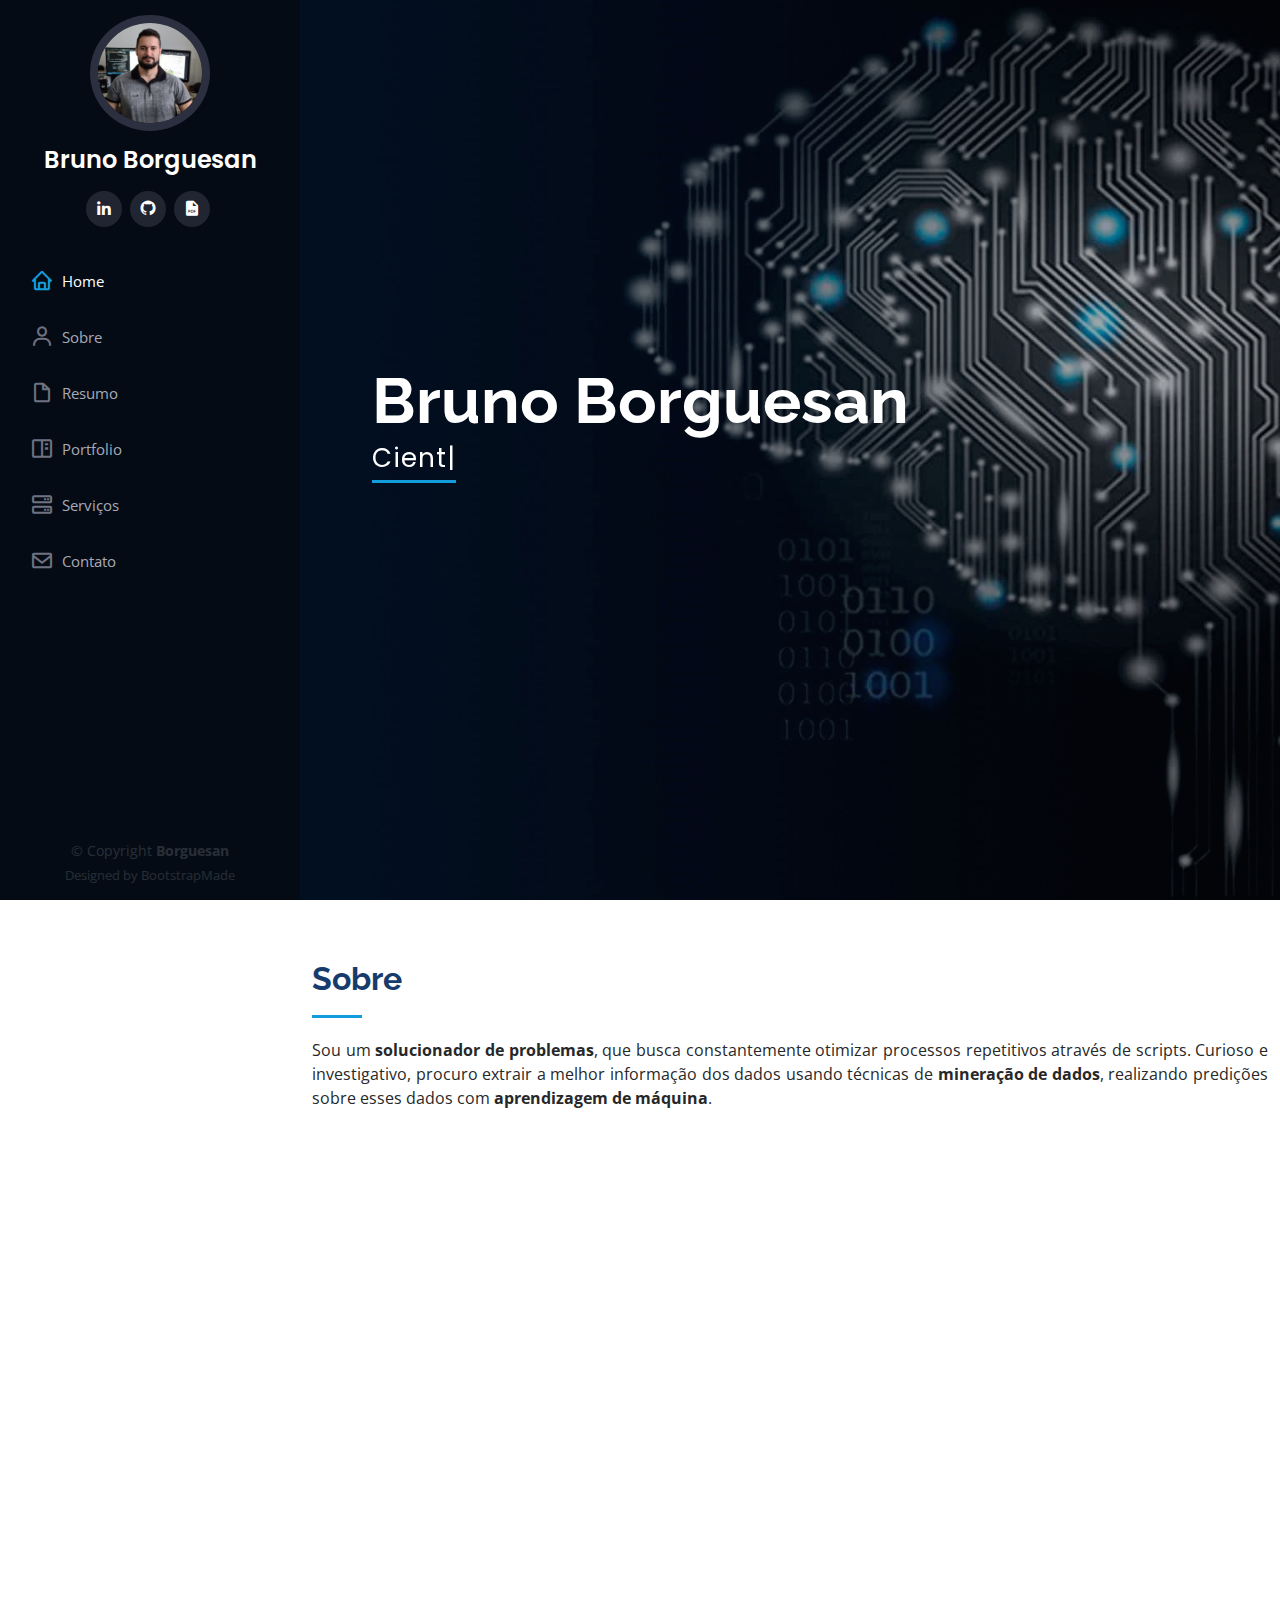
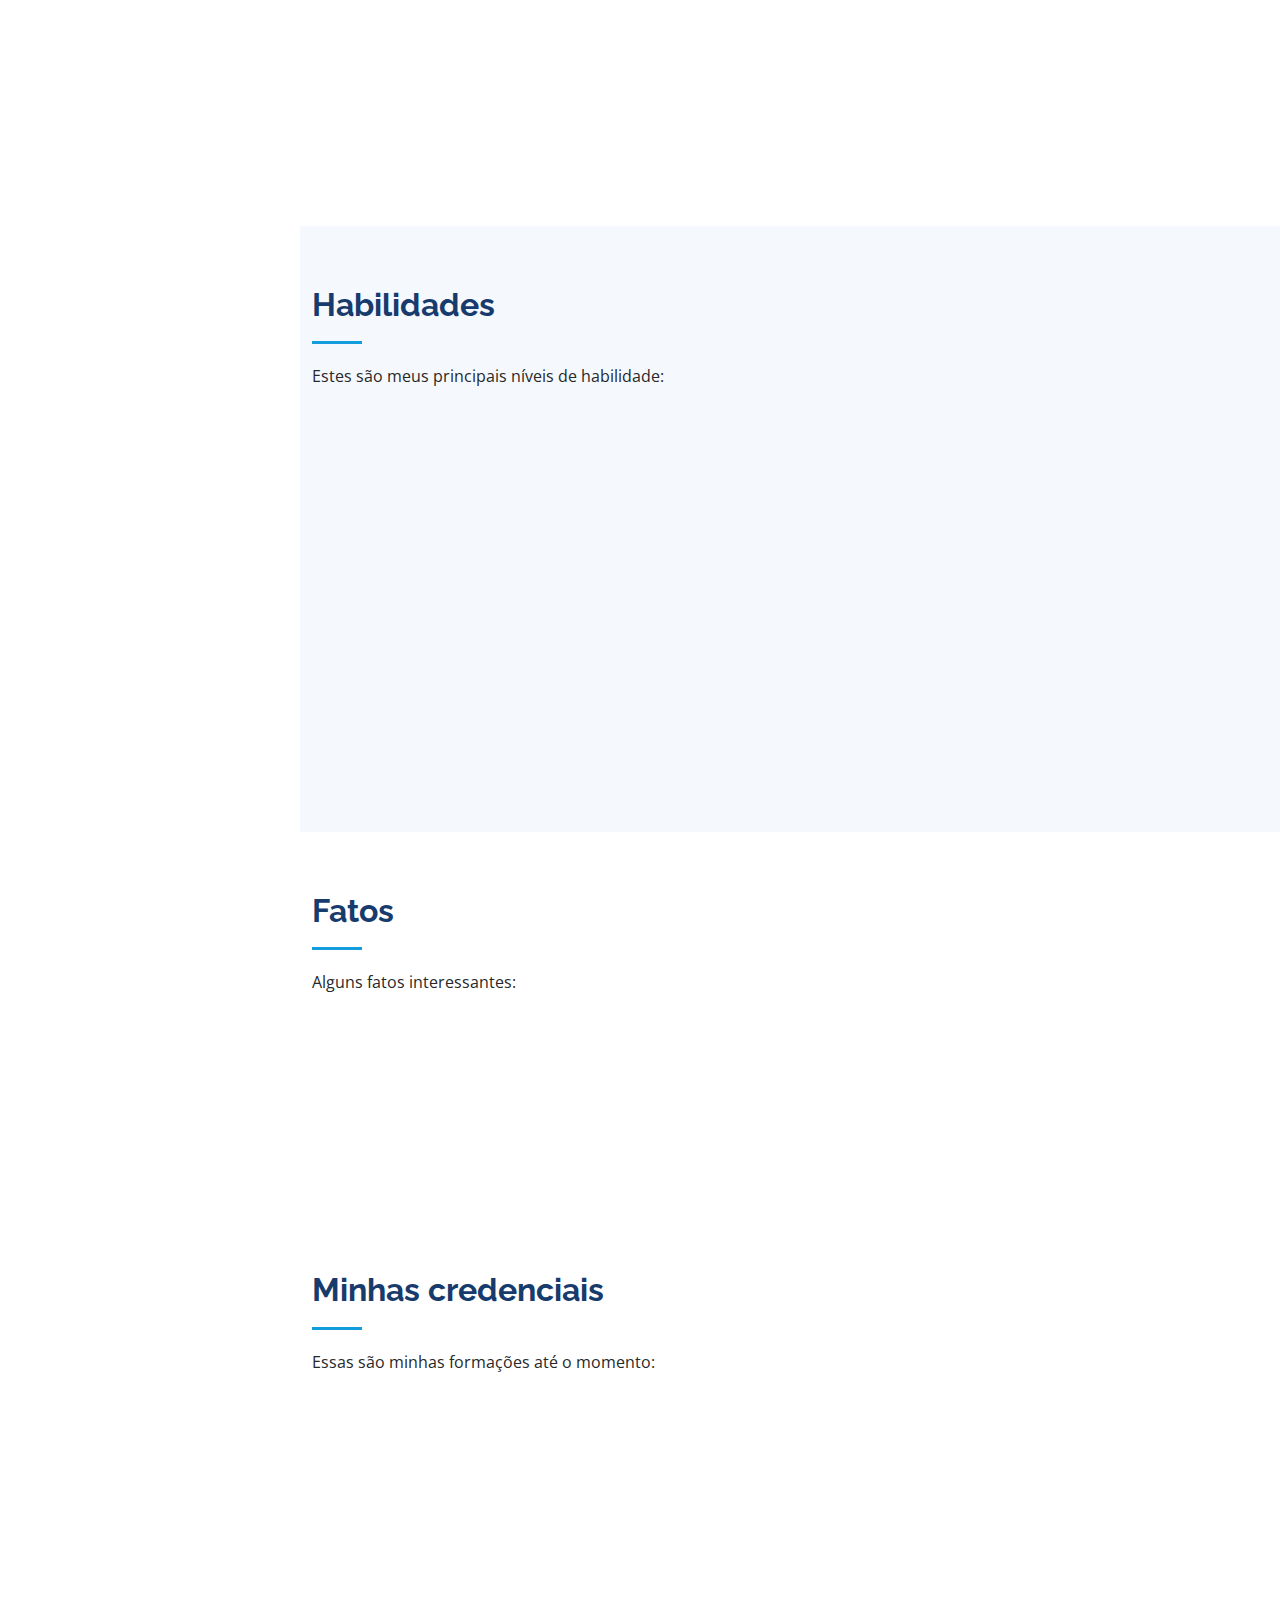
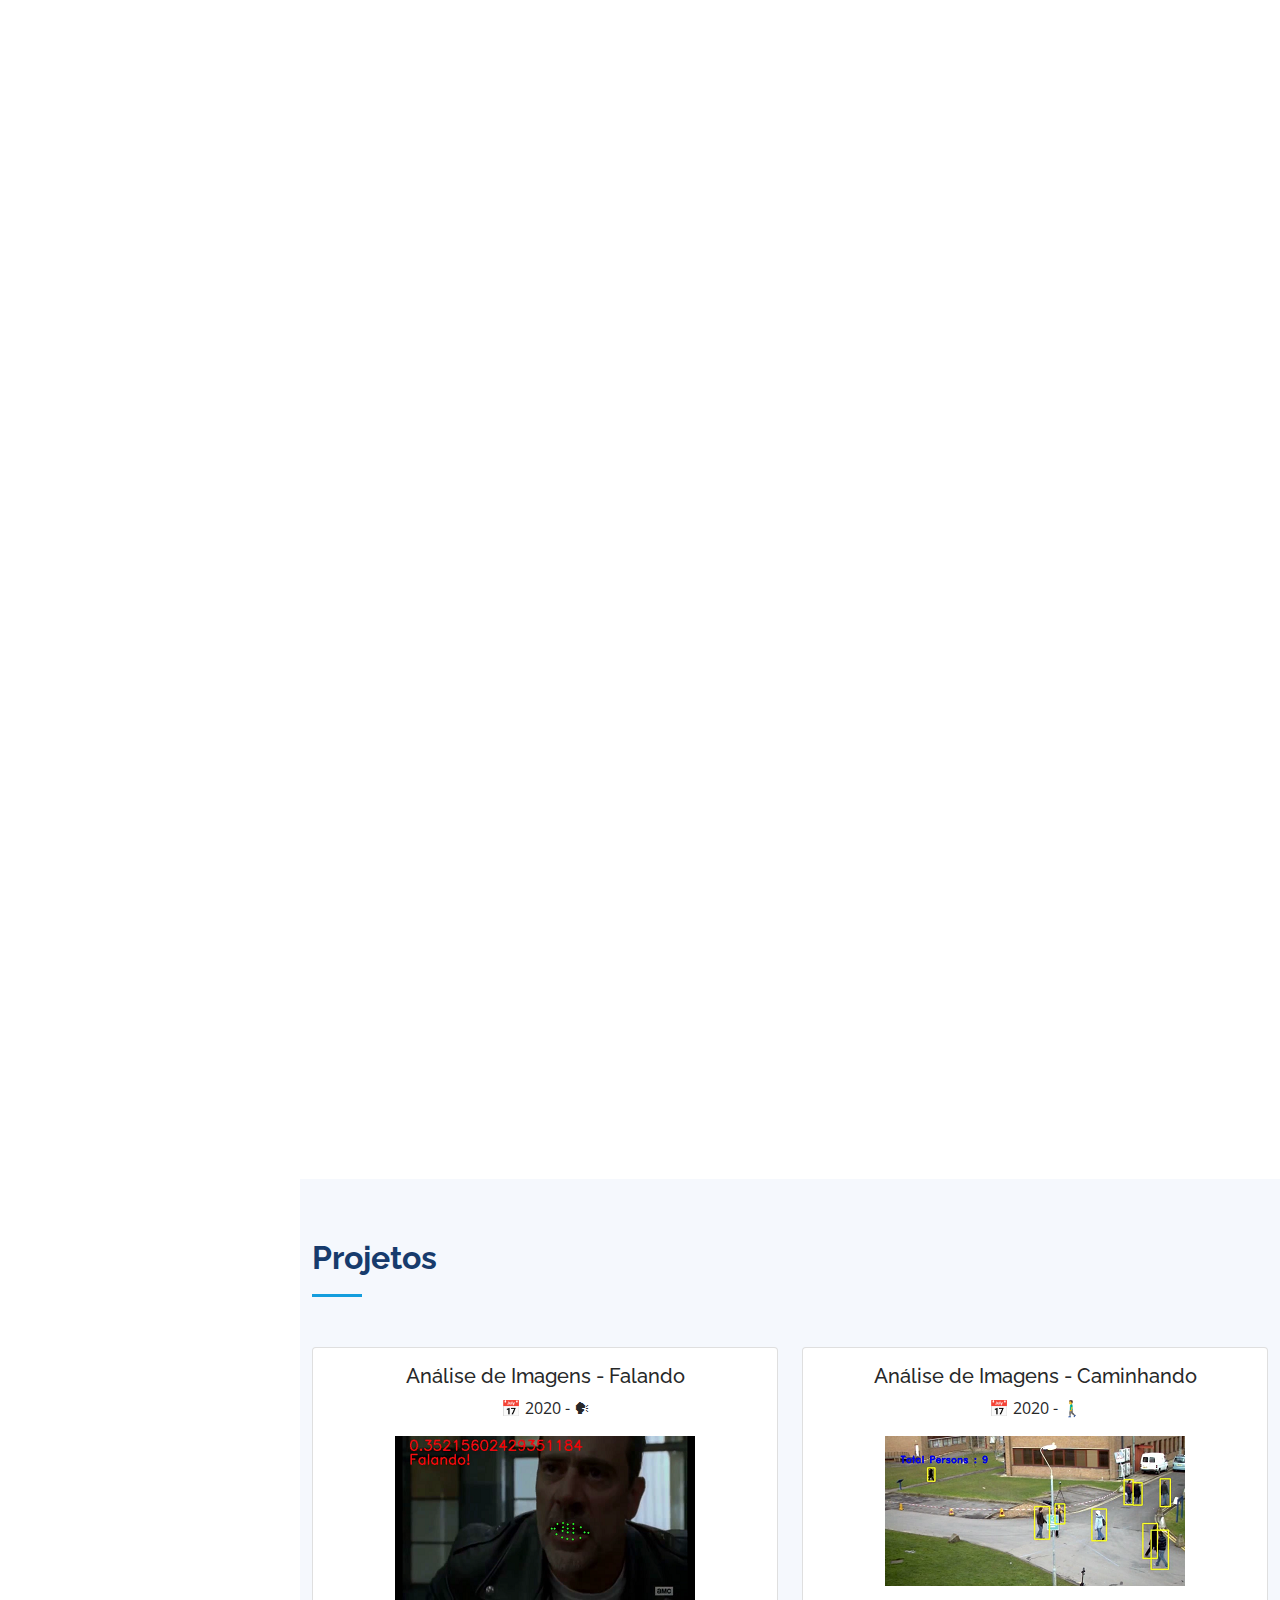
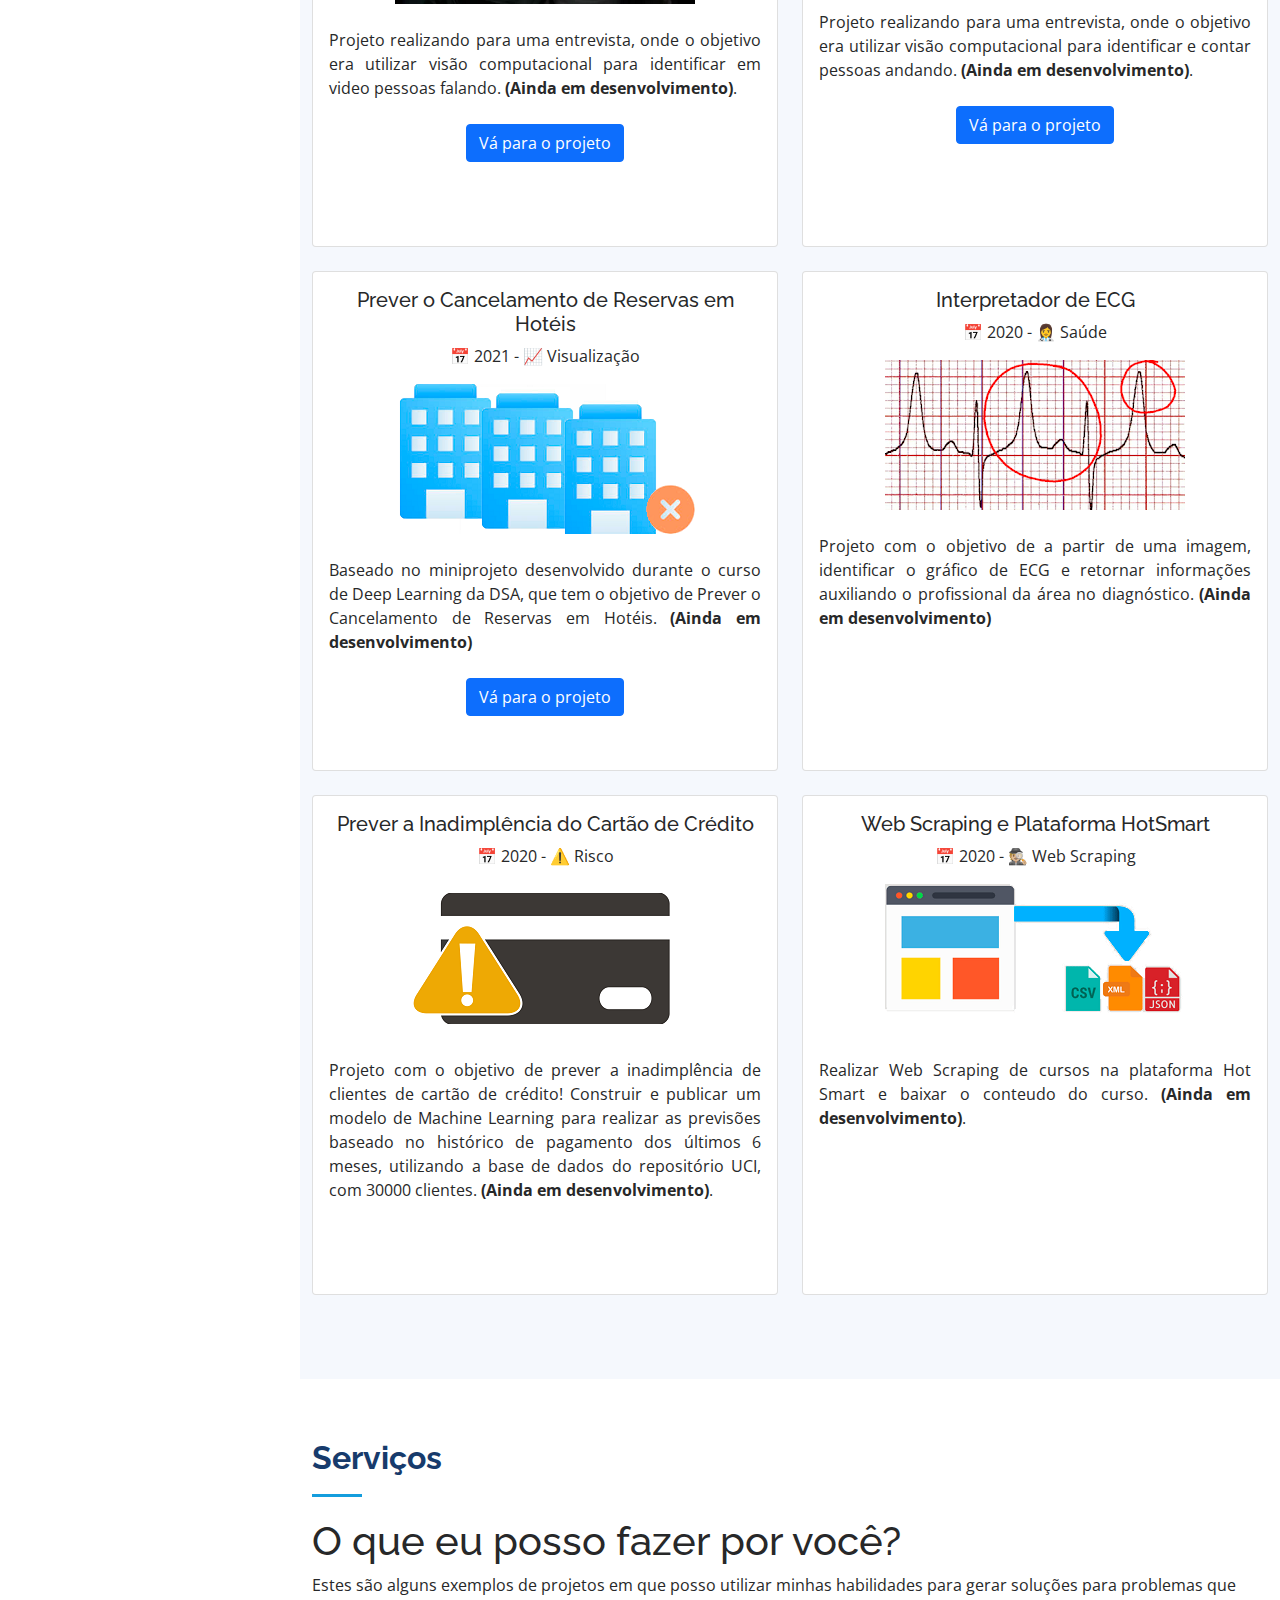
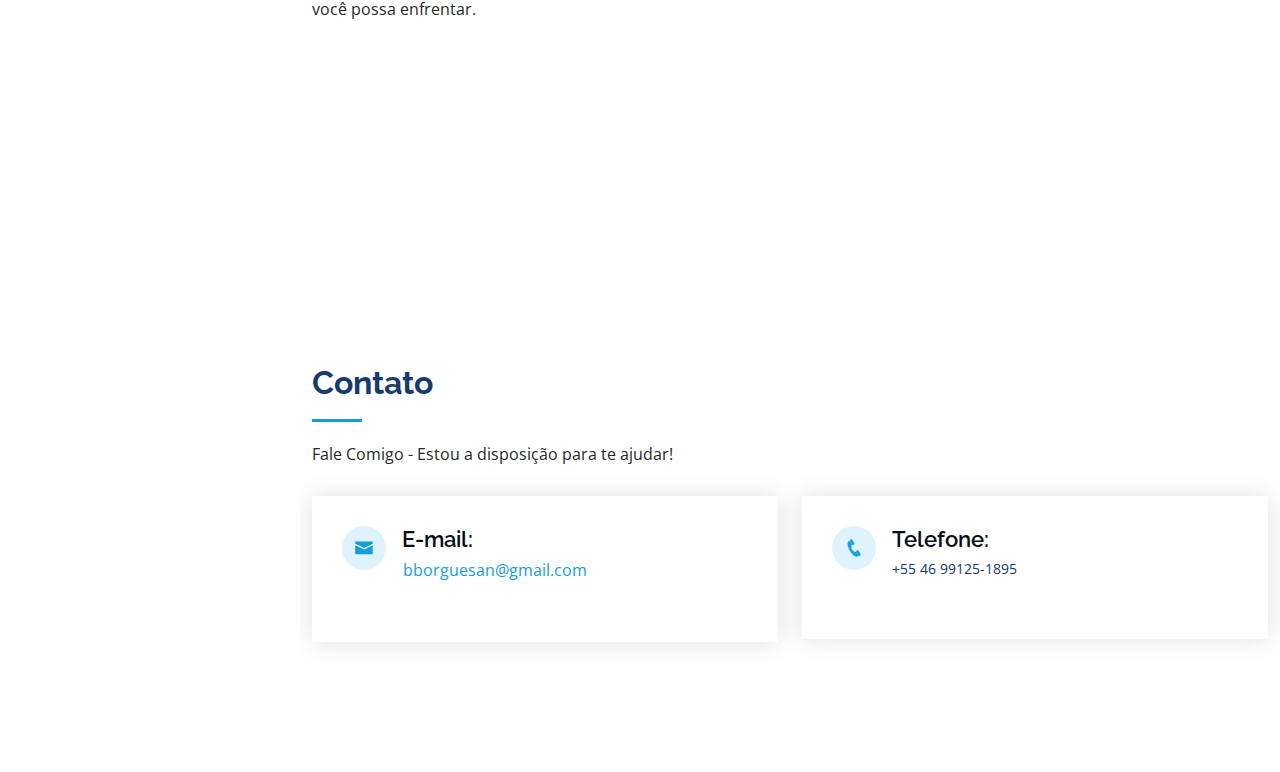
==== commit b83347a3: "Update index.html" ====
--- a/index.html
+++ b/index.html
@@ -370,7 +370,6 @@
             <br>
             <div class="card text-center" style="height: 500px;">
               <div class="card-body">
-<<<<<<< HEAD
                 <h5 class="card-title">Prever o Cancelamento de Reservas em Hotéis</h5>
                 <p class="data-public">📅 2021 - 📈 Visualização</p>
                 <img src="assets/img/portfolio/Hotel.png" alt="WordCloud" class="img-project mb-2">
@@ -380,21 +379,13 @@
             </div>
             <!-- <div class="card text-center" style="height: 500px;">
               <div class="card-body">
-=======
->>>>>>> 84cc279c6500af33436b6e539ca42f6a5f8d7690
                 <h5 class="card-title">Análise da Série FRIENDS</h5>
                 <p class="data-public">📅 2020 - 📈 Visualização</p>
                 <img src="assets/img/portfolio/Friends.png" alt="WordCloud" class="img-project mb-2">
                 <p class="card-text mb-4 mt-3" style="text-align: justify;">Projeto com o objetivo de aplicar a raspagem de dados sobre o script com as falas da série de TV F.R.I.E.N.D.S. e gerar dashboard interativo com analise sobre a série. <strong>(Ainda em desenvolvimento)</strong></p>
-<<<<<<< HEAD
                 <!-- <a href="#" class="btn btn-primary" target="_blank">Vá para o projeto</a> 
               </div>
             </div> -->
-=======
-                <a href="#" class="btn btn-primary" target="_blank">Vá para o projeto</a>
-              </div>
-            </div>
->>>>>>> 84cc279c6500af33436b6e539ca42f6a5f8d7690
             <br>
             <div class="card text-center" style="height: 500px;">
               <div class="card-body">
@@ -402,11 +393,7 @@
                 <p class="data-public">📅 2020 - ⚠️ Risco</p>
                 <img src="assets/img/portfolio/cc_risk.png" alt="Risco de Credito" class="img-project mb-2">
                 <p class="card-text mb-4 mt-3" style="text-align: justify;">Projeto com o objetivo de prever a inadimplência de clientes de cartão de crédito! Construir e publicar um modelo de Machine Learning para realizar as previsões baseado no histórico de pagamento dos últimos 6 meses, utilizando a base de dados do repositório UCI, com 30000 clientes. <strong>(Ainda em desenvolvimento)</strong>.</p>
-<<<<<<< HEAD
                 <!-- <a href="#" class="btn btn-primary" target="_blank">Vá para o projeto</a> -->
-=======
-                <a href="#" class="btn btn-primary" target="_blank">Vá para o projeto</a>
->>>>>>> 84cc279c6500af33436b6e539ca42f6a5f8d7690
               </div>
             </div>
           </div>
@@ -427,11 +414,7 @@
                 <p class="data-public">📅 2020 - 👩‍⚕ Saúde</p>
                 <img src="assets/img/portfolio/ecg.png" alt="ECG" class="img-project mb-2">
                 <p class="card-text mb-4 mt-3" style="text-align: justify;">Projeto com o objetivo de a partir de uma imagem, identificar o gráfico de ECG e retornar informações auxiliando o profissional da área no diagnóstico. <strong>(Ainda em desenvolvimento)</strong></p>
-<<<<<<< HEAD
                 <!-- <a href="#" class="btn btn-primary" target="_blank">Vá para o projeto</a> -->
-=======
-                <a href="#" class="btn btn-primary" target="_blank">Vá para o projeto</a>
->>>>>>> 84cc279c6500af33436b6e539ca42f6a5f8d7690
               </div>
             </div>
             <br>
@@ -441,11 +424,7 @@
                 <p class="data-public">📅 2020 - 🕵🏼‍ Web Scraping</p>
                 <img src="assets/img/portfolio/webScraping.png" alt="Risco de Credito" class="img-project mb-2">
                 <p class="card-text mb-4 mt-3" style="text-align: justify;">Realizar Web Scraping de cursos na plataforma Hot Smart e baixar o conteudo do curso. <strong>(Ainda em desenvolvimento)</strong>.</p>
-<<<<<<< HEAD
                 <!-- <a href="#" class="btn btn-primary" target="_blank">Vá para o projeto</a> -->
-=======
-                <a href="#" class="btn btn-primary" target="_blank">Vá para o projeto</a>
->>>>>>> 84cc279c6500af33436b6e539ca42f6a5f8d7690
               </div>
             </div>
           </div>
